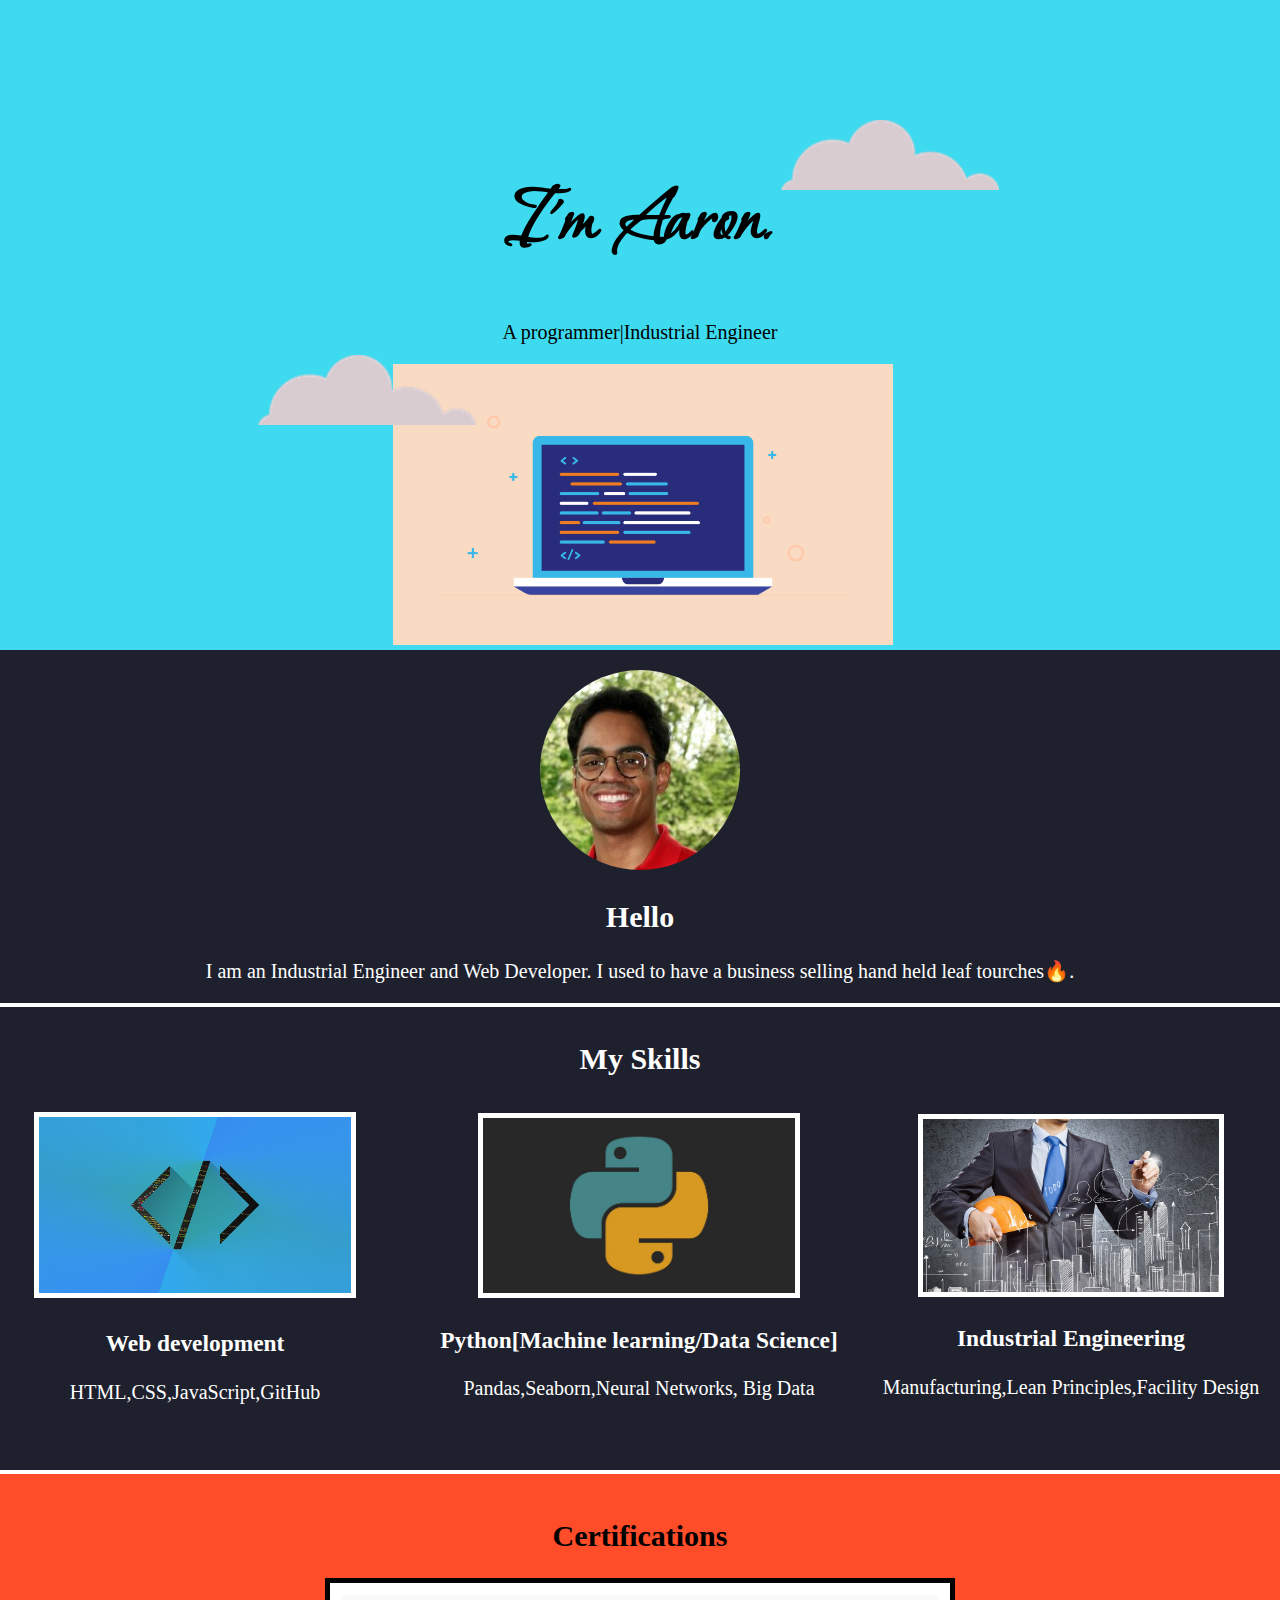
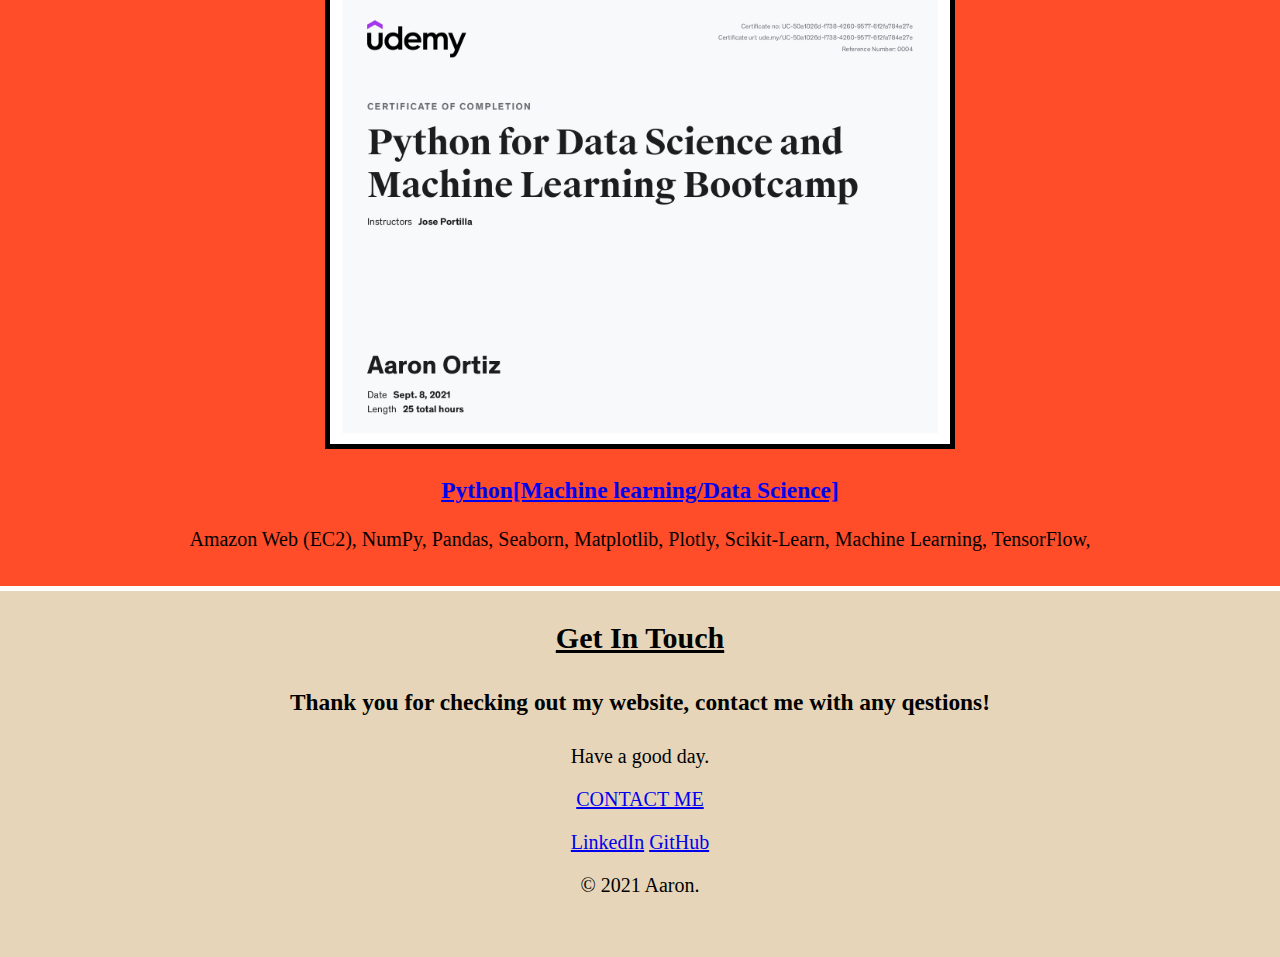
==== index.html @ a938d59d "Add files via upload" ====
<!DOCTYPE html>
<html lang="en" dir="ltr">

<head>
  <meta charset="utf-8">
  <title>Aaron</title>
  <link rel="stylesheet" href="css/styles.css">
  <link rel="icon" type="image/x-icon" href="favicon.ico?v=2" />
  <link href="https://fonts.googleapis.com/css2?family=Bebas+Neue&family=Bonheur+Royale&display=swap" rel="stylesheet">

</head>

<body>
  <div class="top">
    <div class="T">


    <!-- creates a box where you can apply margin.padding,borders-->
    <img class="topcloud" src="images/cloud.png" alt="cloud">


    </div>
    <h1 class="I">I'm Aaron.</h1>
    <p>A <span class="pro">pro</span>grammer|Industrial Engineer</p><!-- span creates a box with the div that you can manipulate-->
    <div class="c">


    <img class="bottomcloud" src="images/cloud.png" alt="cloud">


    </div>
    <img class="code"src="images/coding.png" alt="computer">
  </div>



    <div class="middle-container">
      <div class="profile">
        <img class="me"src="aaron.jfif" alt="profile pic">
        <h2>Hello</h2>
        <p>I am an Industrial Engineer and Web Developer. I used to have a business selling hand held leaf tourches🔥.</p>
      </div>
      <hr>
      <div class="skills">
        <h2>My Skills</h2>
        <div class="skill-roww">
          <img class="skill_one" src="images/webpic.jpg" alt="picture of web development">
          <h3>Web development</h3>
          <p>HTML,CSS,JavaScript,GitHub</p>
        </div>
          <div class="skill_row2">
          <img class="skill_two" src="images/python.jpg" alt="python">
          <h3>Python[Machine learning/Data Science]</h3>
          <p>Pandas,Seaborn,Neural Networks, Big Data</p>


        <div class="skill_row3">
        <img class="skill_three" src="images/I.jpg" alt="industrial engineering">
        <h3>Industrial Engineering</h3>
        <p>Manufacturing,Lean Principles,Facility Design</p>
      </div>
    </div>
  </div>
</div>


      <div class="Cert">
        <h2>Certifications</h2>
        <div class="Udemy">
          <img class="Python_cert" src="images/cert.jpg" alt="Certification">
          <h3 class="py"><a href="https://www.udemy.com/certificate/UC-50a1026d-f738-4260-9577-6f2fa784e27e/">Python[Machine learning/Data Science]</a></h3>
          <p>Amazon Web (EC2),
NumPy, Pandas, Seaborn, Matplotlib, Plotly, Scikit-Learn, Machine Learning, TensorFlow,
</p>

</div>
</div>

      <div class="bottom">

      <div class="contact-me">
        <h2 class="bottomH">Get In Touch</h2>
        <h3 class="Greet">Thank you for checking out my website, contact me with any qestions!</h3>
        <p class="good">Have a good day.</p>
        <a class="btn" href="mailto:aortiz122442@gmail.com">CONTACT ME</a>
      </div>



    <div class="bottom-container">
      <a class="footer-link" href="https://www.linkedin.com/in/aaron-ortiz-990692208/">LinkedIn</a>
      <a class="footer-link" href="https://github.com/AOrtiz55">GitHub</a>

      <p>© 2021 Aaron.</p>
    </div>
  </div>

</body>

</html>
---- css/styles.css ----
body{
  background-color:white;
  margin:0;
  text-align: center;

  font-size: 20px;

}
.I{
  font-size: 80px;
}
.code{
width:500px;
}
.me{
  border-radius: 50%;
}
.skills{
  display: inline-block;
  position: relative;

}
.skill_one{
width:26%;
display:inline-block;
position: relative;
border: 5px solid;
bottom:4px;


}
.skill_two{
  display: inline-block;
  position: relative;
  max-width:26%;
  max-height: 670px;

border: 5px solid;

}
.skill_three{
  display: inline-block;
  position: relative;
  width:56%;
  height:173px;

  border: 5px solid;

}
.skill-roww{
  display: inline-block;
  position: relative;
  left:-445px;
  color:white;
top:16px;
max-width: 100%;

}
hr{
  border: 2px solid;
  border-color: white;
}
.skill_row2{
  display: inline-block;
  position: relative;
left:-25px;
  margin-left: 4rem;
  margin-right: 1rem;
  bottom:295px;
  max-width: 100%;

}
.skill_row3{
  display: block;
  position: absolute;
bottom:0px;
top:1px;
left:720px;
margin-left: 3rem;
width:44%;
max-width: 100%;
}
.Python_cert{
  width:50%;
  border: 5px solid;

}
.Cert{
background-color: #FF4C29;
display:block;
position: relative;

padding:1em;
border-top: 4px solid;
border-color: white;

}
h1{
  margin-top:0;
  font-family: 'Bonheur Royale', cursive;
  font-size:70px;


}
.py:hover {
  background-color: pink;
  margin-left: 700px;
margin-right: 700px;
  display:block;

}
.bottomcloud{
  display: block;
  position: absolute;
  left:70px;
  bottom:220px;
  height: 70px;
}

.top{

  position: relative;
  padding-top: 100px;
  background-color:  #3EDBF0;

  border-color: black;

}
.middle-container{
display:block;
position:relative;
height:800px;
width:100%;
background-color: #1E212D;
color:white;
padding-top: 1em;
}
.bottom{
/*showing inline-block is how you can get elemens side by side*/
display: inline-block;
position: relative;
width:100%;
background-color: #E6D5B8

}
.bottomH{
  padding:1em;
  border-top: 5px solid;
  margin-top: 40px;
  border-color: white;
  text-decoration: underline;

}
.c{
  display: inline-block;
  position: relative;
  right: 200px;
}
.topcloud{
display: inline-block;
  position:relative;
right:100px;
top:30px;
height: 70px;
}
.T{
bottom: 10px;
  display: inline-block;
  position: relative;
  left:350px;

}

.Greet{
  display: block;
  position: relative;
  bottom:20px;
}
.good{
  display: block;
  position: relative;
  bottom:15px;
}
.btn{
  display: block;
  position: relative;
  bottom:15px;
}
.contact-me{

  display: block;
  position: relative;
  bottom:45px;
}
.bottom-container{
  display: block;
  position: relative;
bottom:40px;
}
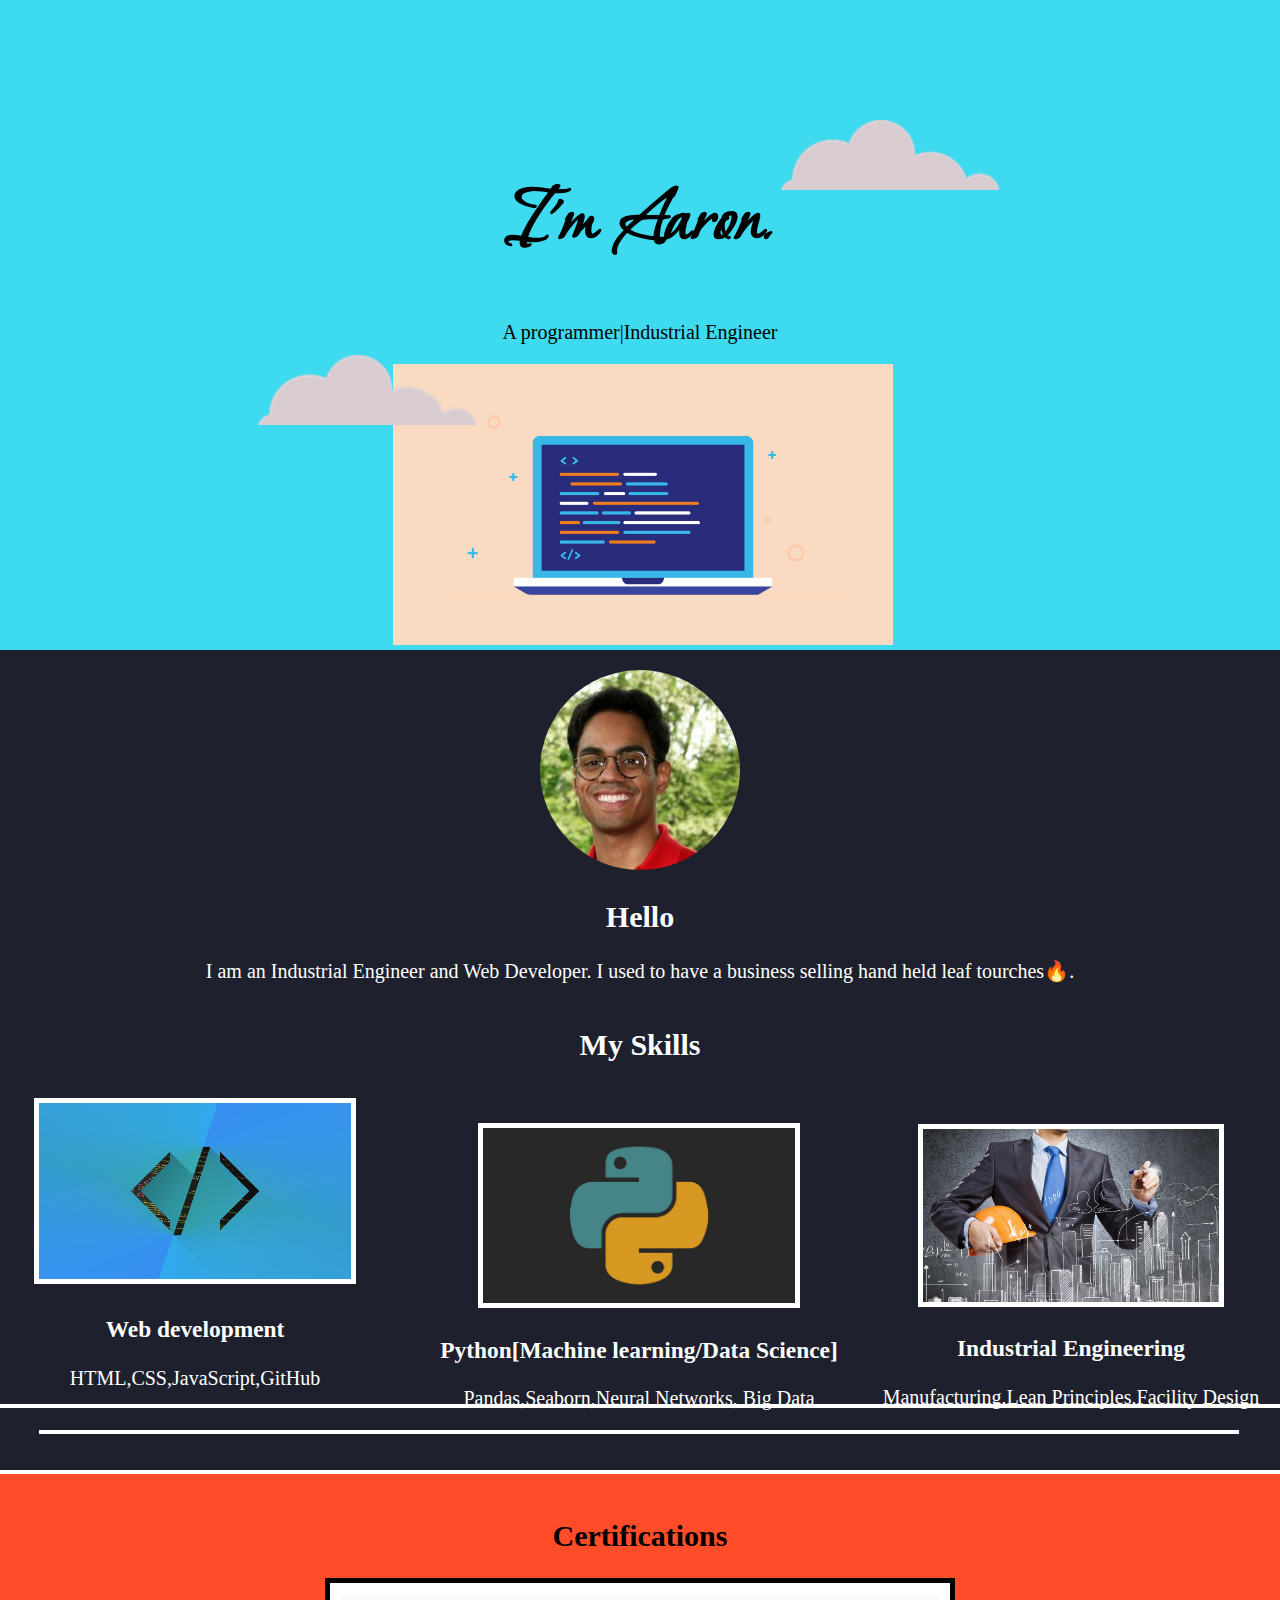
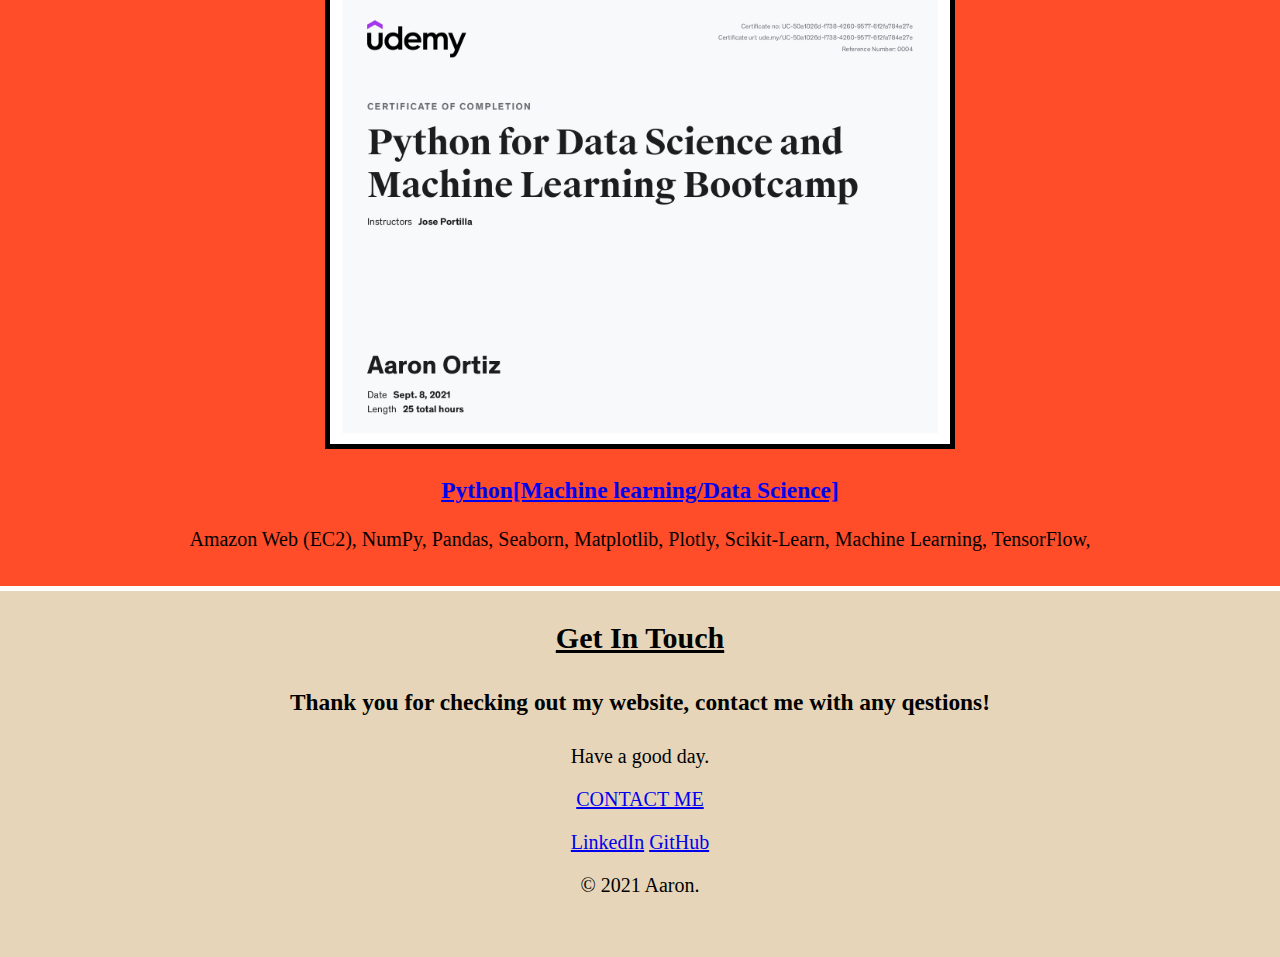
==== commit 5fe0b850: "Update index.html" ====
--- a/index.html
+++ b/index.html
@@ -40,7 +40,7 @@
         <h2>Hello</h2>
         <p>I am an Industrial Engineer and Web Developer. I used to have a business selling hand held leaf tourches🔥.</p>
       </div>
-      <hr>
+
       <div class="skills">
         <h2>My Skills</h2>
         <div class="skill-roww">
@@ -48,12 +48,13 @@
           <h3>Web development</h3>
           <p>HTML,CSS,JavaScript,GitHub</p>
         </div>
+  <hr>
           <div class="skill_row2">
           <img class="skill_two" src="images/python.jpg" alt="python">
           <h3>Python[Machine learning/Data Science]</h3>
           <p>Pandas,Seaborn,Neural Networks, Big Data</p>
 
-
+  <hr>
         <div class="skill_row3">
         <img class="skill_three" src="images/I.jpg" alt="industrial engineering">
         <h3>Industrial Engineering</h3>
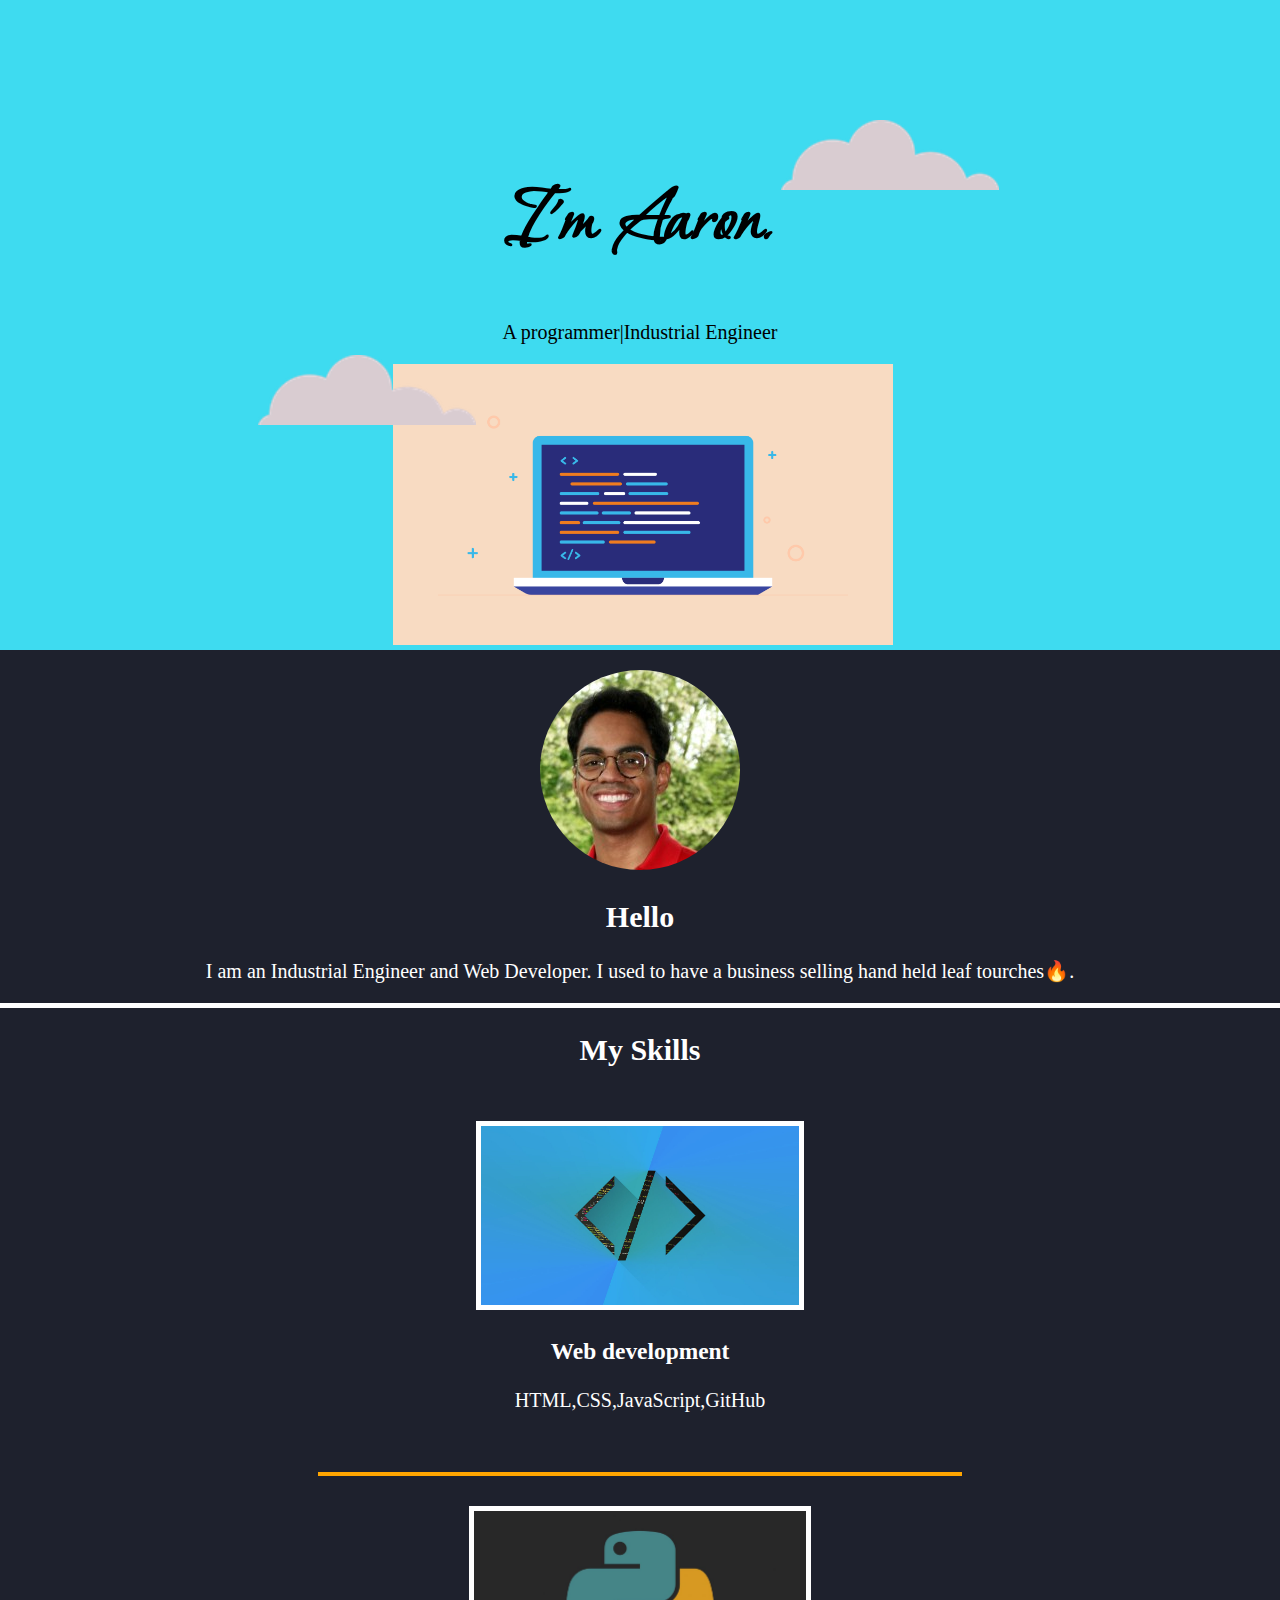
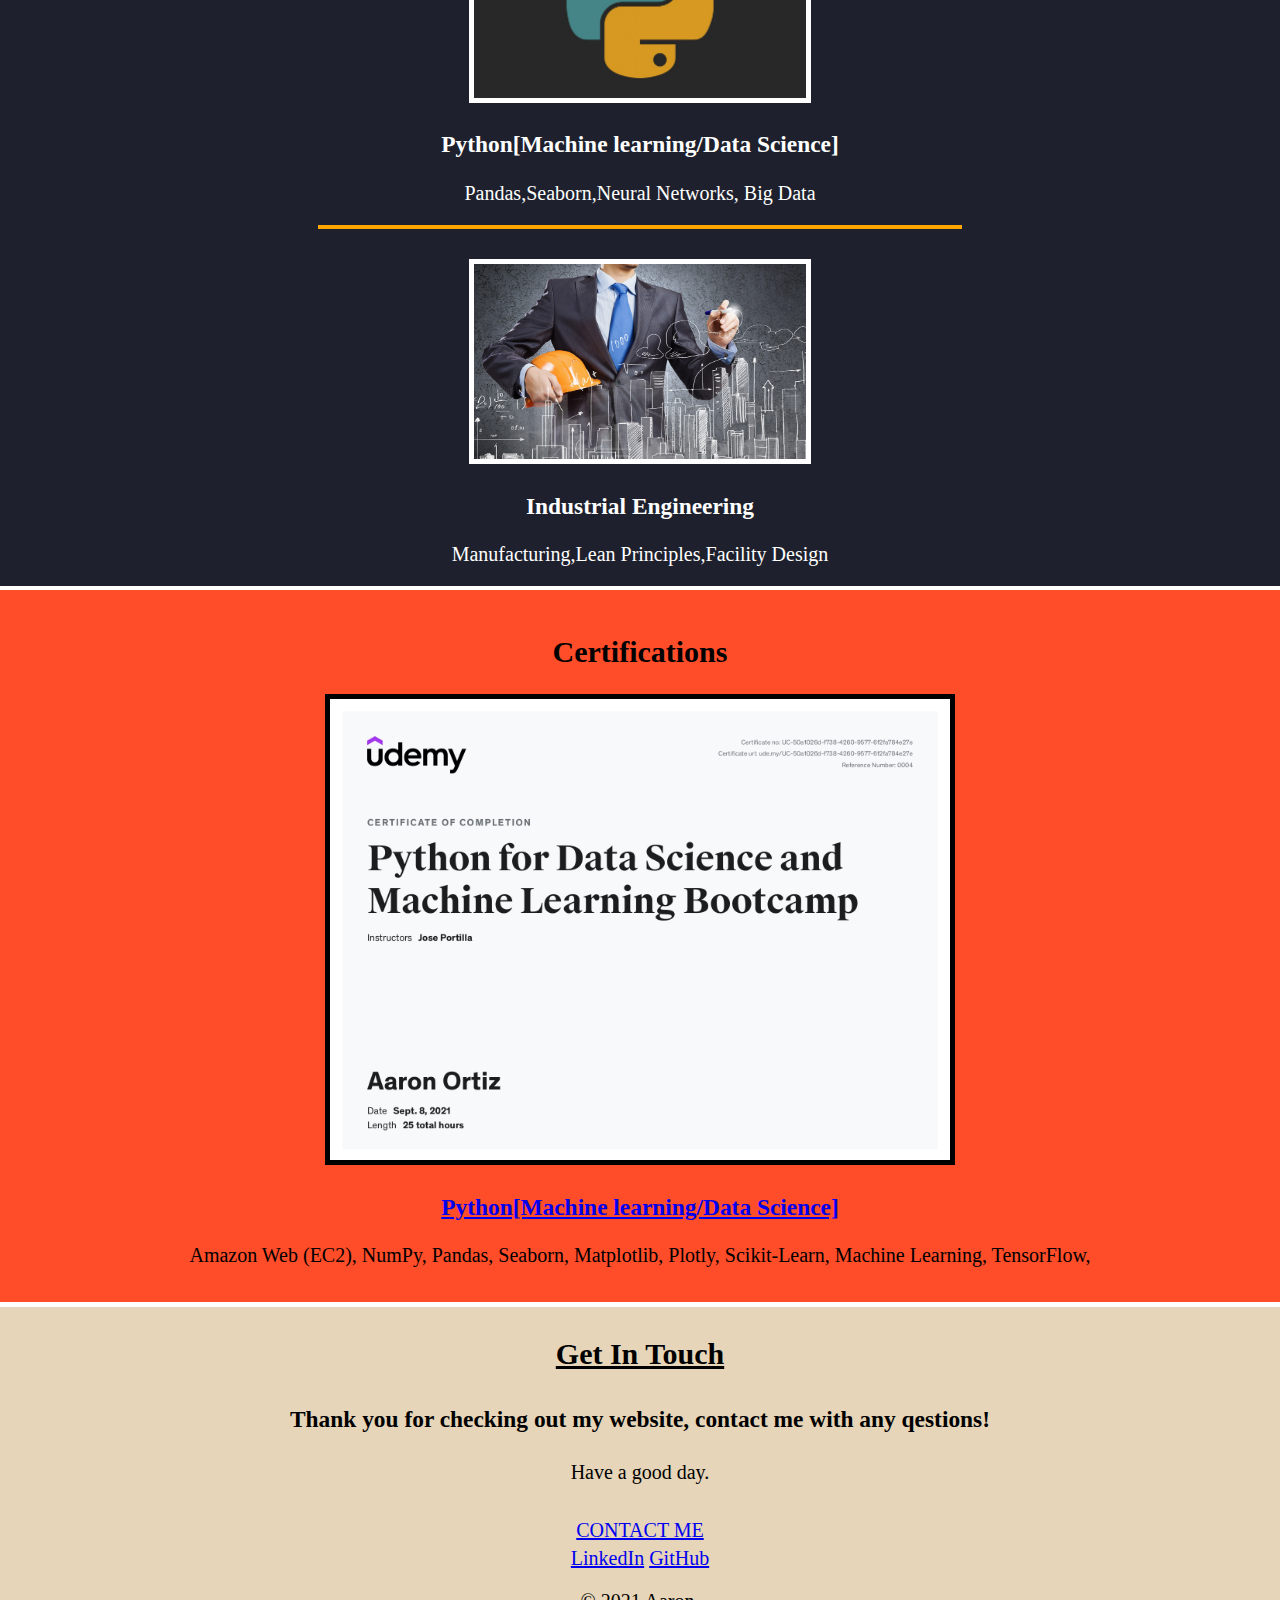
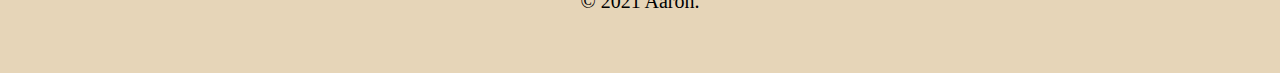
==== commit 0ea921f9: "Update index.html" ====
--- a/index.html
+++ b/index.html
@@ -83,7 +83,7 @@
         <h2 class="bottomH">Get In Touch</h2>
         <h3 class="Greet">Thank you for checking out my website, contact me with any qestions!</h3>
         <p class="good">Have a good day.</p>
-        <a class="btn" href="mailto:aortiz122442@gmail.com">CONTACT ME</a>
+          <a href="mailto:aortiz122442@gmail.com" class="BUTTON_PYX">CONTACT ME</a>
       </div>
 
 
--- a/css/styles.css
+++ b/css/styles.css
@@ -16,69 +16,58 @@
   border-radius: 50%;
 }
 .skills{
-  display: inline-block;
-  position: relative;
 
+border-top: 5px solid;
 }
 .skill_one{
 width:26%;
-display:inline-block;
-position: relative;
+
 border: 5px solid;
-bottom:4px;
+
 
 
 }
 .skill_two{
-  display: inline-block;
-  position: relative;
-  max-width:26%;
-  max-height: 670px;
+
+  width:26%;
+
 
 border: 5px solid;
 
 }
 .skill_three{
-  display: inline-block;
-  position: relative;
-  width:56%;
-  height:173px;
+
+  width:26%;
+
 
   border: 5px solid;
 
 }
 .skill-roww{
-  display: inline-block;
-  position: relative;
-  left:-445px;
-  color:white;
+padding:30px;
+
+color:white;
 top:16px;
-max-width: 100%;
 
 }
 hr{
   border: 2px solid;
-  border-color: white;
+  border-color: orange;
+width:50%;
+
 }
+
+
 .skill_row2{
+display: block;
+position: relative;
+
+padding-top: 20px;
+}
+.skill_row3{
   display: inline-block;
   position: relative;
-left:-25px;
-  margin-left: 4rem;
-  margin-right: 1rem;
-  bottom:295px;
-  max-width: 100%;
-
-}
-.skill_row3{
-  display: block;
-  position: absolute;
-bottom:0px;
-top:1px;
-left:720px;
-margin-left: 3rem;
-width:44%;
-max-width: 100%;
+  margin-top: 20px;
 }
 .Python_cert{
   width:50%;
@@ -99,8 +88,6 @@
   margin-top:0;
   font-family: 'Bonheur Royale', cursive;
   font-size:70px;
-
-
 }
 .py:hover {
   background-color: pink;
@@ -127,13 +114,14 @@
 
 }
 .middle-container{
-display:block;
-position:relative;
-height:800px;
+  display: inline-block;
+  position: relative;
 width:100%;
 background-color: #1E212D;
 color:white;
 padding-top: 1em;
+margin-bottom: auto;
+
 }
 .bottom{
 /*showing inline-block is how you can get elemens side by side*/
@@ -197,3 +185,4 @@
   position: relative;
 bottom:40px;
 }
+
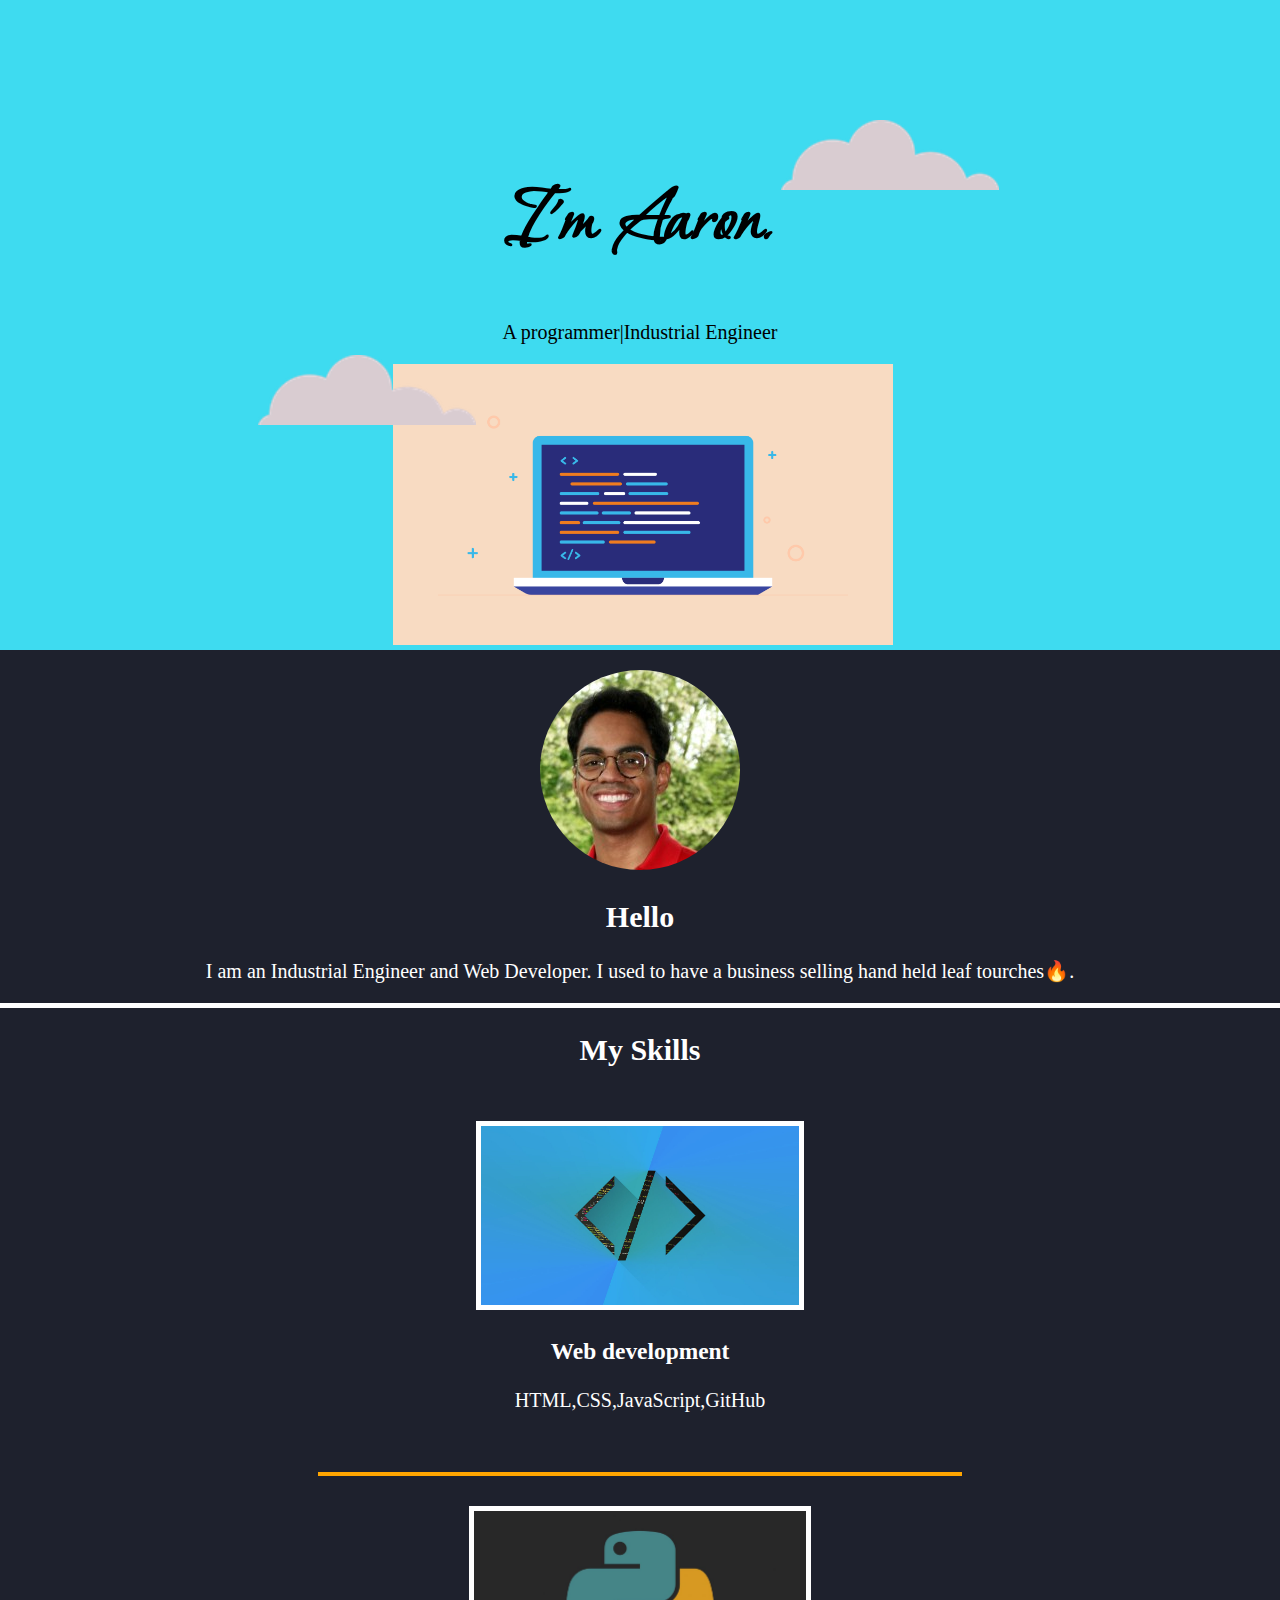
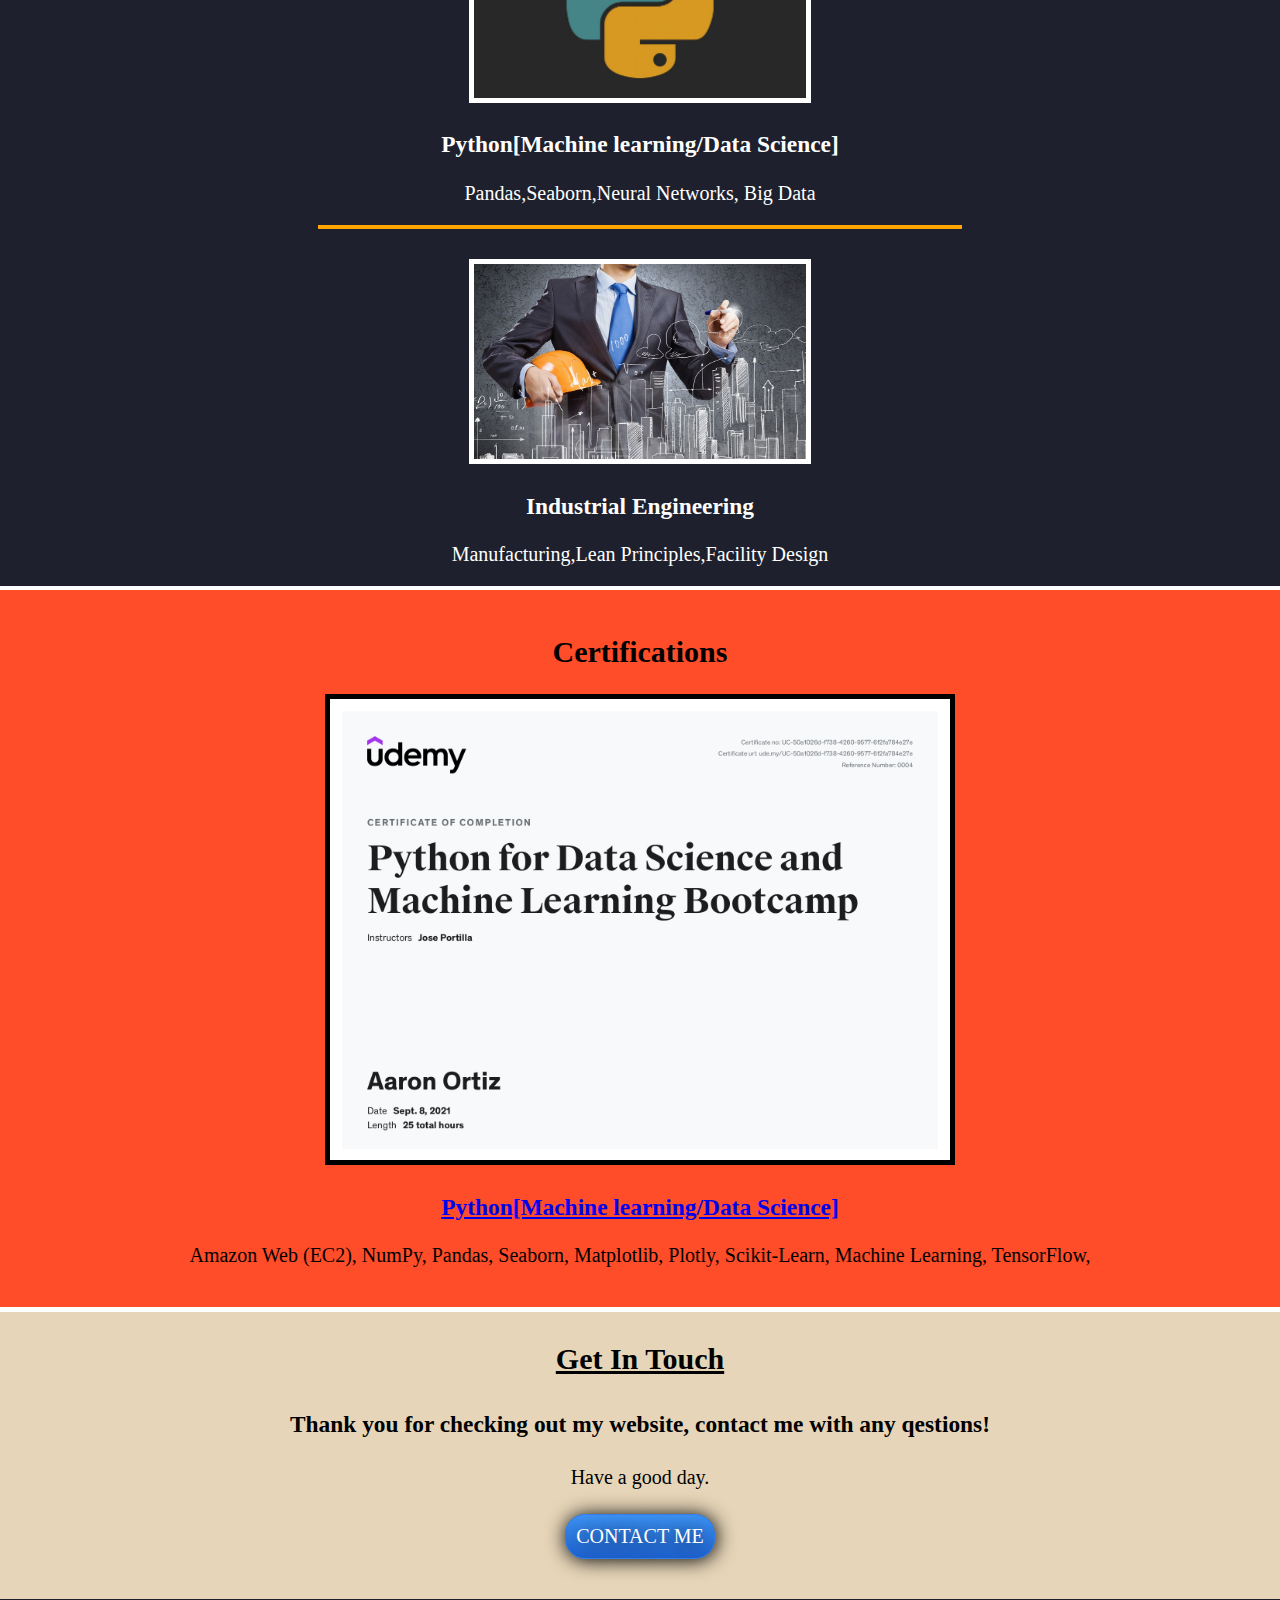
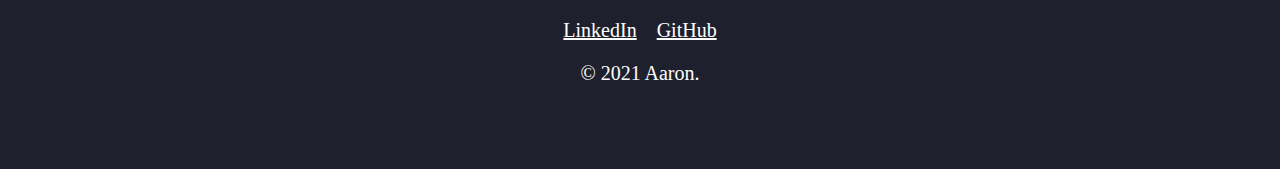
==== commit d7b51130: "Update index.html" ====
--- a/index.html
+++ b/index.html
@@ -90,6 +90,7 @@
 
     <div class="bottom-container">
       <a class="footer-link" href="https://www.linkedin.com/in/aaron-ortiz-990692208/">LinkedIn</a>
+      &nbsp;&nbsp;
       <a class="footer-link" href="https://github.com/AOrtiz55">GitHub</a>
 
       <p>© 2021 Aaron.</p>
--- a/css/styles.css
+++ b/css/styles.css
@@ -6,6 +6,48 @@
   font-size: 20px;
 
 }
+.BUTTON_PYX {
+   background: #3D94F6;
+   background-image: -webkit-linear-gradient(top, #3D94F6, #1E62D0);
+   background-image: -moz-linear-gradient(top, #3D94F6, #1E62D0);
+   background-image: -ms-linear-gradient(top, #3D94F6, #1E62D0);
+   background-image: -o-linear-gradient(top, #3D94F6, #1E62D0);
+   background-image: -webkit-gradient(to bottom, #3D94F6, #1E62D0);
+   -webkit-border-radius: 20px;
+   -moz-border-radius: 20px;
+   border-radius: 20px;
+   color: #FFFFFF;
+   font-family: Times New Roman;
+   font-size: 20px;
+   font-weight: 150;
+   padding: 10px;
+   -webkit-box-shadow: 1px 1px 20px 0 #000000;
+   -moz-box-shadow: 1px 1px 20px 0 #000000;
+   box-shadow: 1px 1px 20px 0 #000000;
+   text-shadow: 1px 1px 20px #000000;
+   border: solid #337FED 1px;
+   text-decoration: none;
+   display: inline-block;
+   cursor: pointer;
+   text-align: center;
+  margin-bottom: 10px;
+  margin-top:-10px;
+}
+
+.BUTTON_PYX:hover {
+   border: outset #FFAE00 20px;
+   background: #1E62D0;
+   background-image: -webkit-linear-gradient(top, #1E62D0, #3D94F6);
+   background-image: -moz-linear-gradient(top, #1E62D0, #3D94F6);
+   background-image: -ms-linear-gradient(top, #1E62D0, #3D94F6);
+   background-image: -o-linear-gradient(top, #1E62D0, #3D94F6);
+   background-image: -webkit-gradient(to bottom, #1E62D0, #3D94F6);
+   -webkit-border-radius: 15px;
+   -moz-border-radius: 15px;
+   border-radius: 15px;
+   text-decoration: none;
+}
+
 .I{
   font-size: 80px;
 }
@@ -134,7 +176,7 @@
 .bottomH{
   padding:1em;
   border-top: 5px solid;
-  margin-top: 40px;
+  margin-top: 30px;
   border-color: white;
   text-decoration: underline;
 
@@ -178,11 +220,20 @@
 
   display: block;
   position: relative;
-  bottom:45px;
+  bottom:30px;
 }
 .bottom-container{
-  display: block;
-  position: relative;
-bottom:40px;
-}
-
+display: block;
+position: relative;
+padding-top: 20px;
+background-color:  #1E212D;
+height: 150px;
+color:white;
+
+}
+.footer-link{
+color: white;
+  width: 10px;
+}
+
+
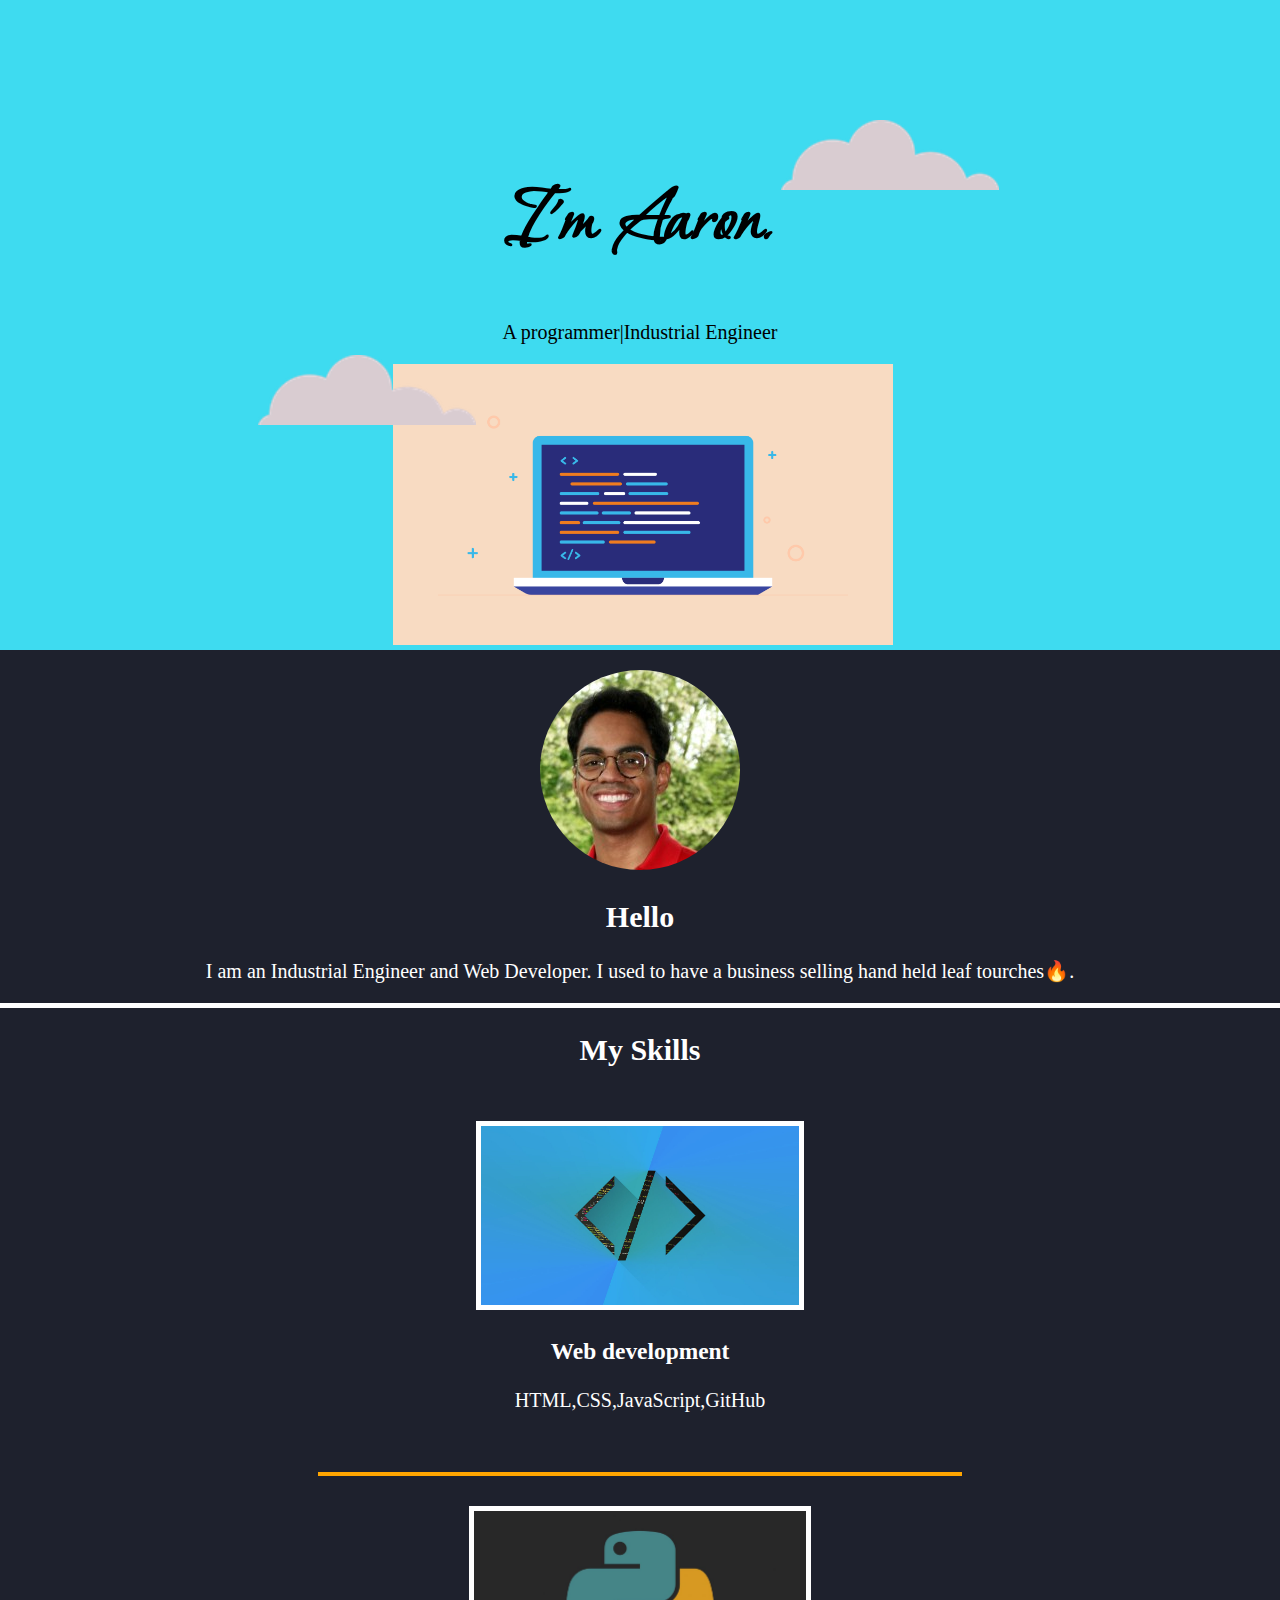
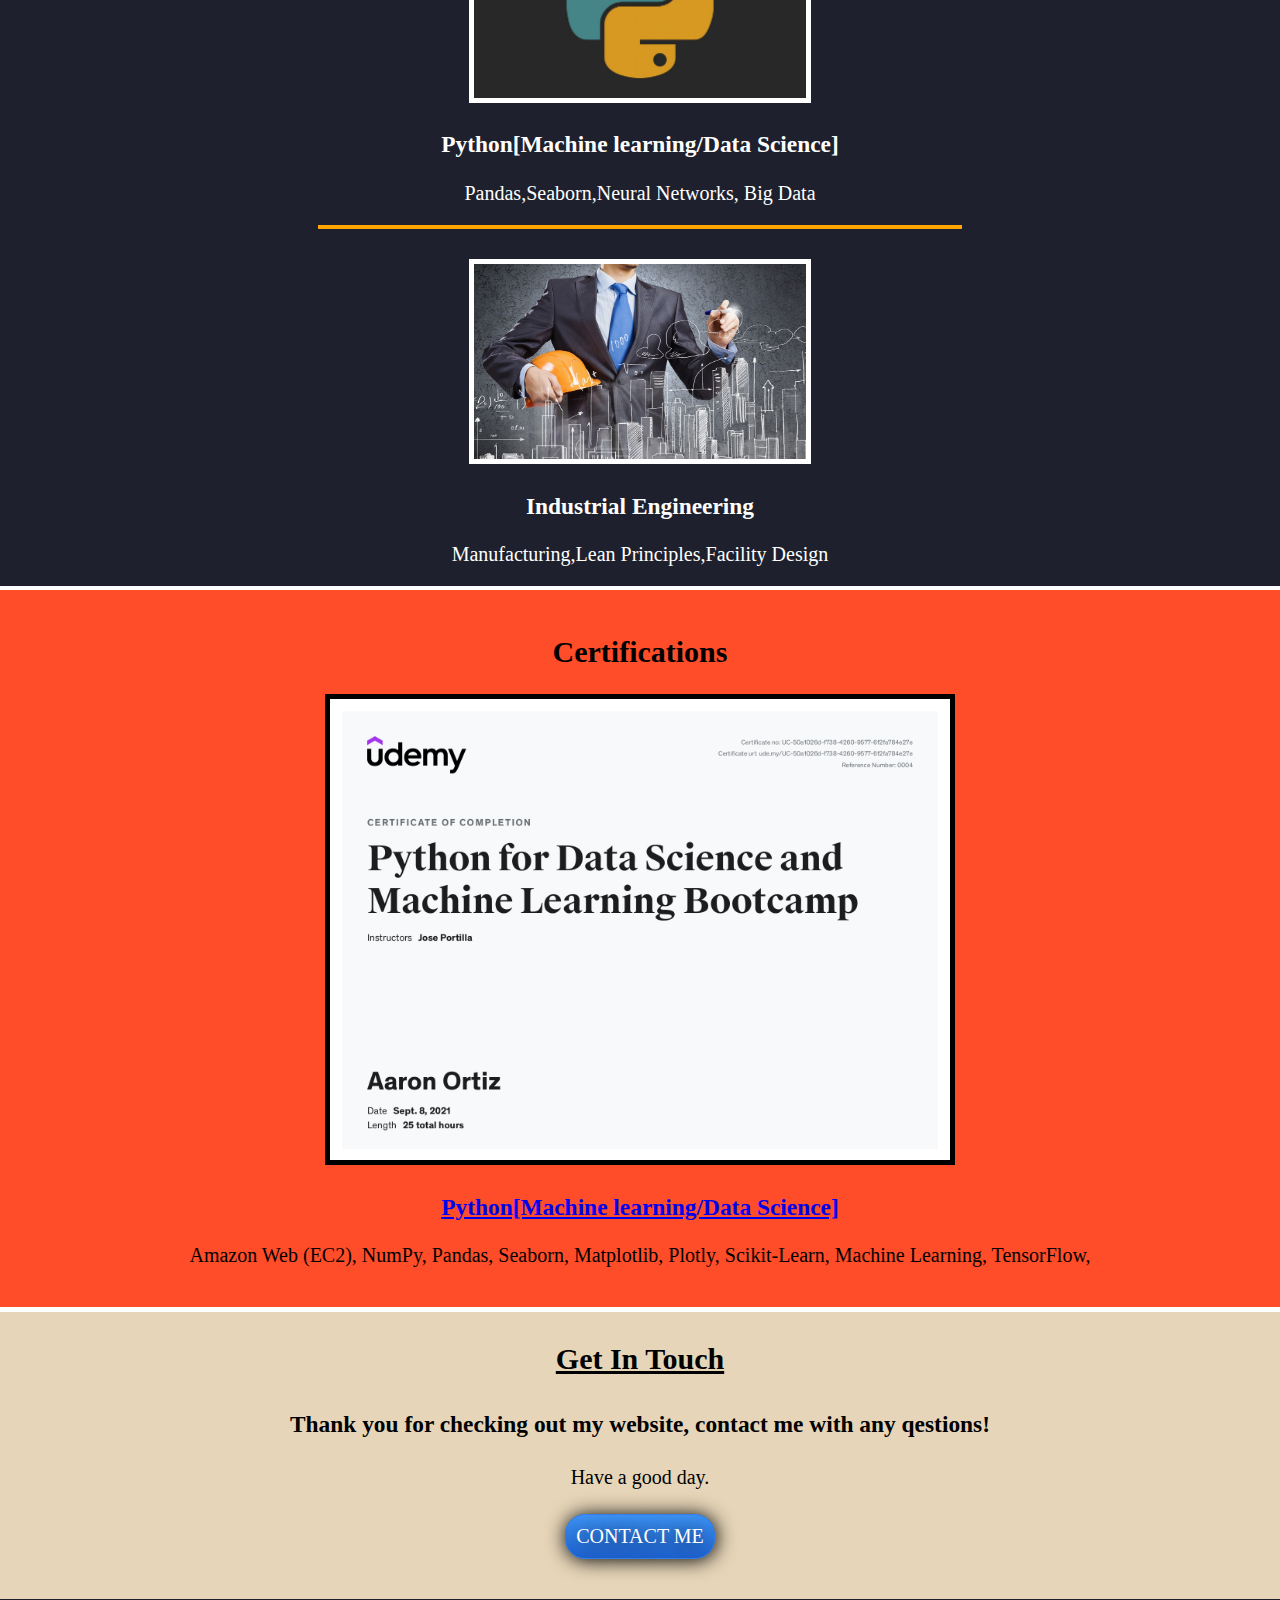
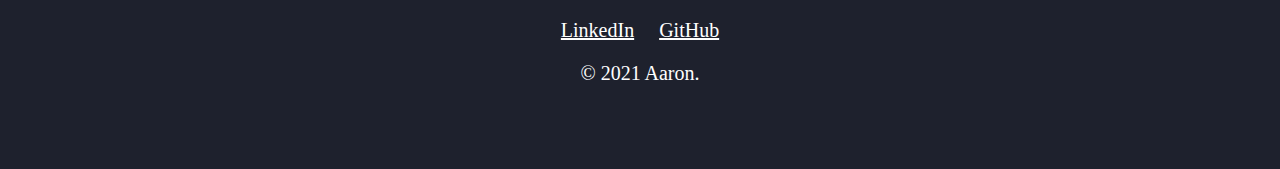
==== commit c378b6ba: "Update index.html" ====
--- a/index.html
+++ b/index.html
@@ -90,7 +90,8 @@
 
     <div class="bottom-container">
       <a class="footer-link" href="https://www.linkedin.com/in/aaron-ortiz-990692208/">LinkedIn</a>
-      &nbsp;&nbsp;
+      &nbsp;
+      &nbsp;
       <a class="footer-link" href="https://github.com/AOrtiz55">GitHub</a>
 
       <p>© 2021 Aaron.</p>
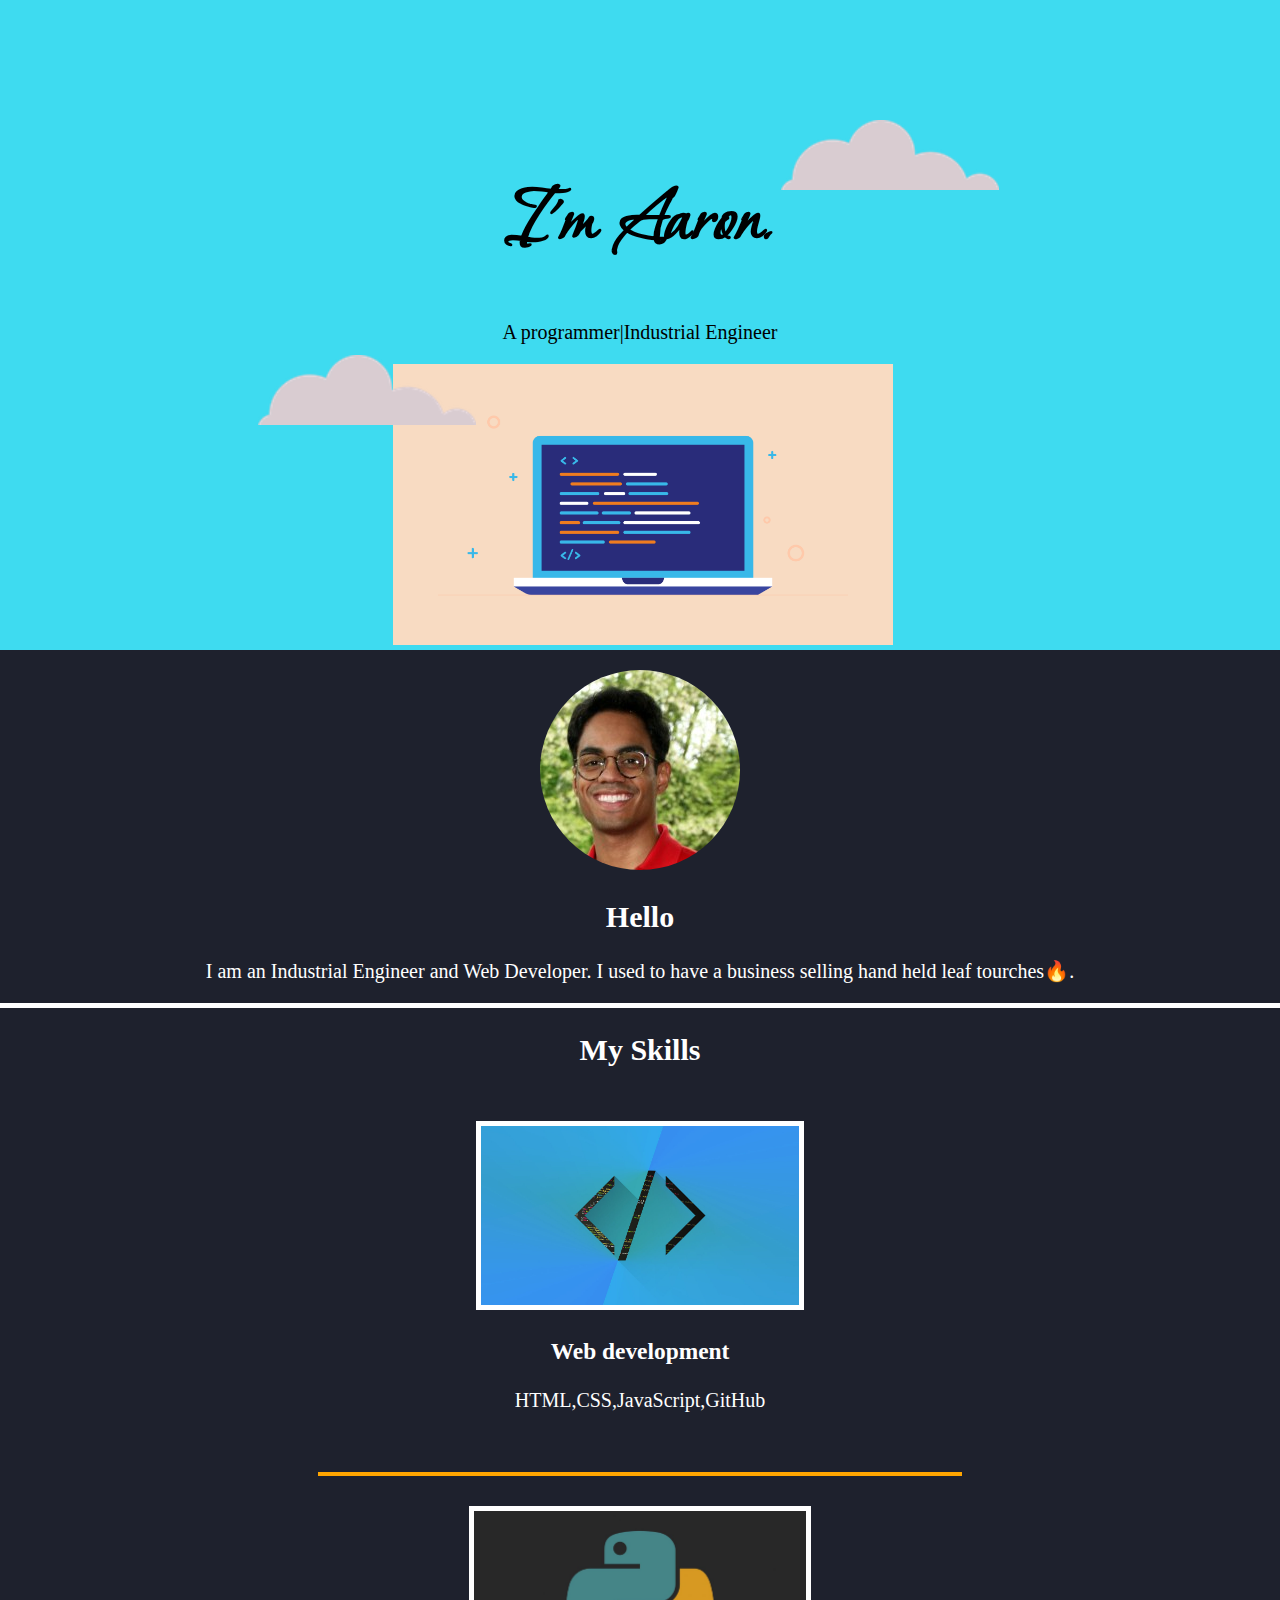
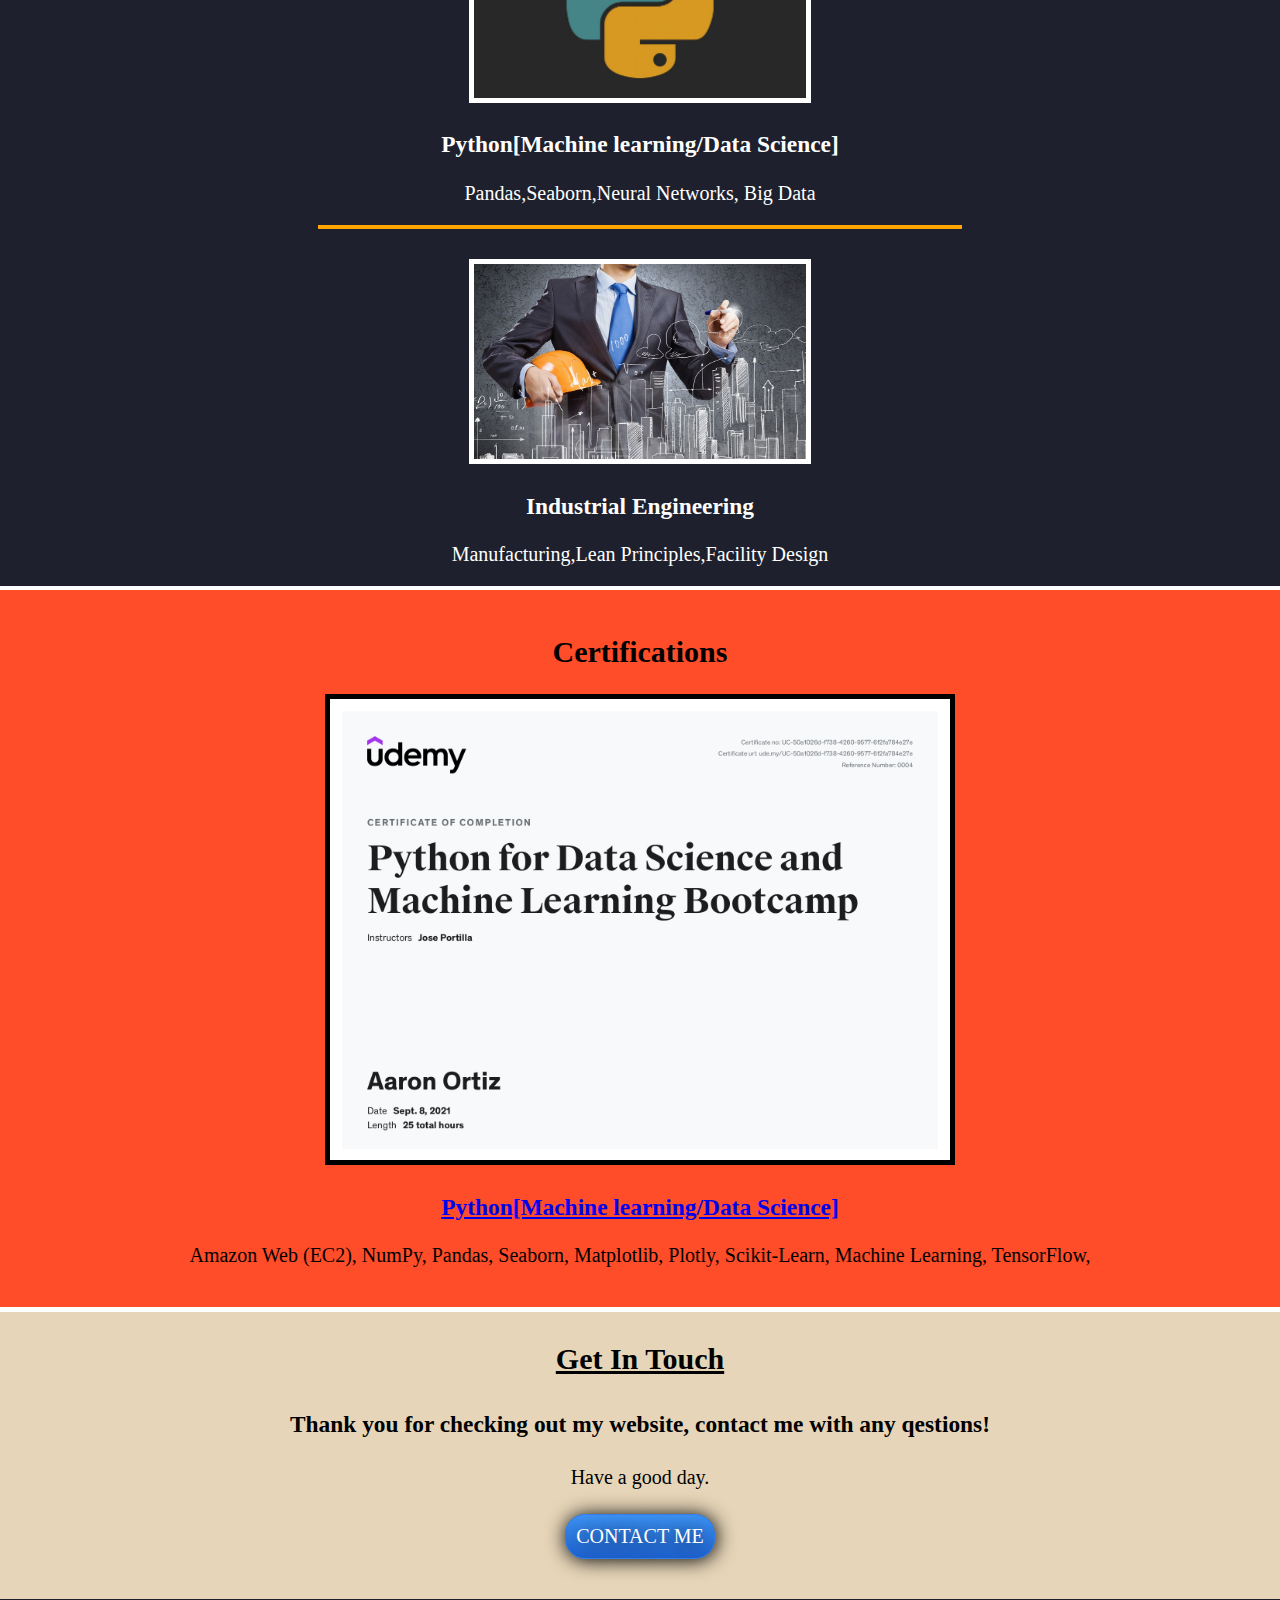
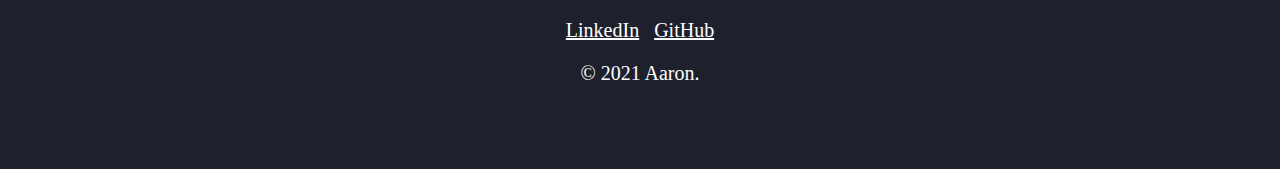
==== commit b1b36a48: "Update index.html" ====
--- a/index.html
+++ b/index.html
@@ -90,8 +90,8 @@
 
     <div class="bottom-container">
       <a class="footer-link" href="https://www.linkedin.com/in/aaron-ortiz-990692208/">LinkedIn</a>
-      &nbsp;
-      &nbsp;
+ &nbsp;
+     
       <a class="footer-link" href="https://github.com/AOrtiz55">GitHub</a>
 
       <p>© 2021 Aaron.</p>
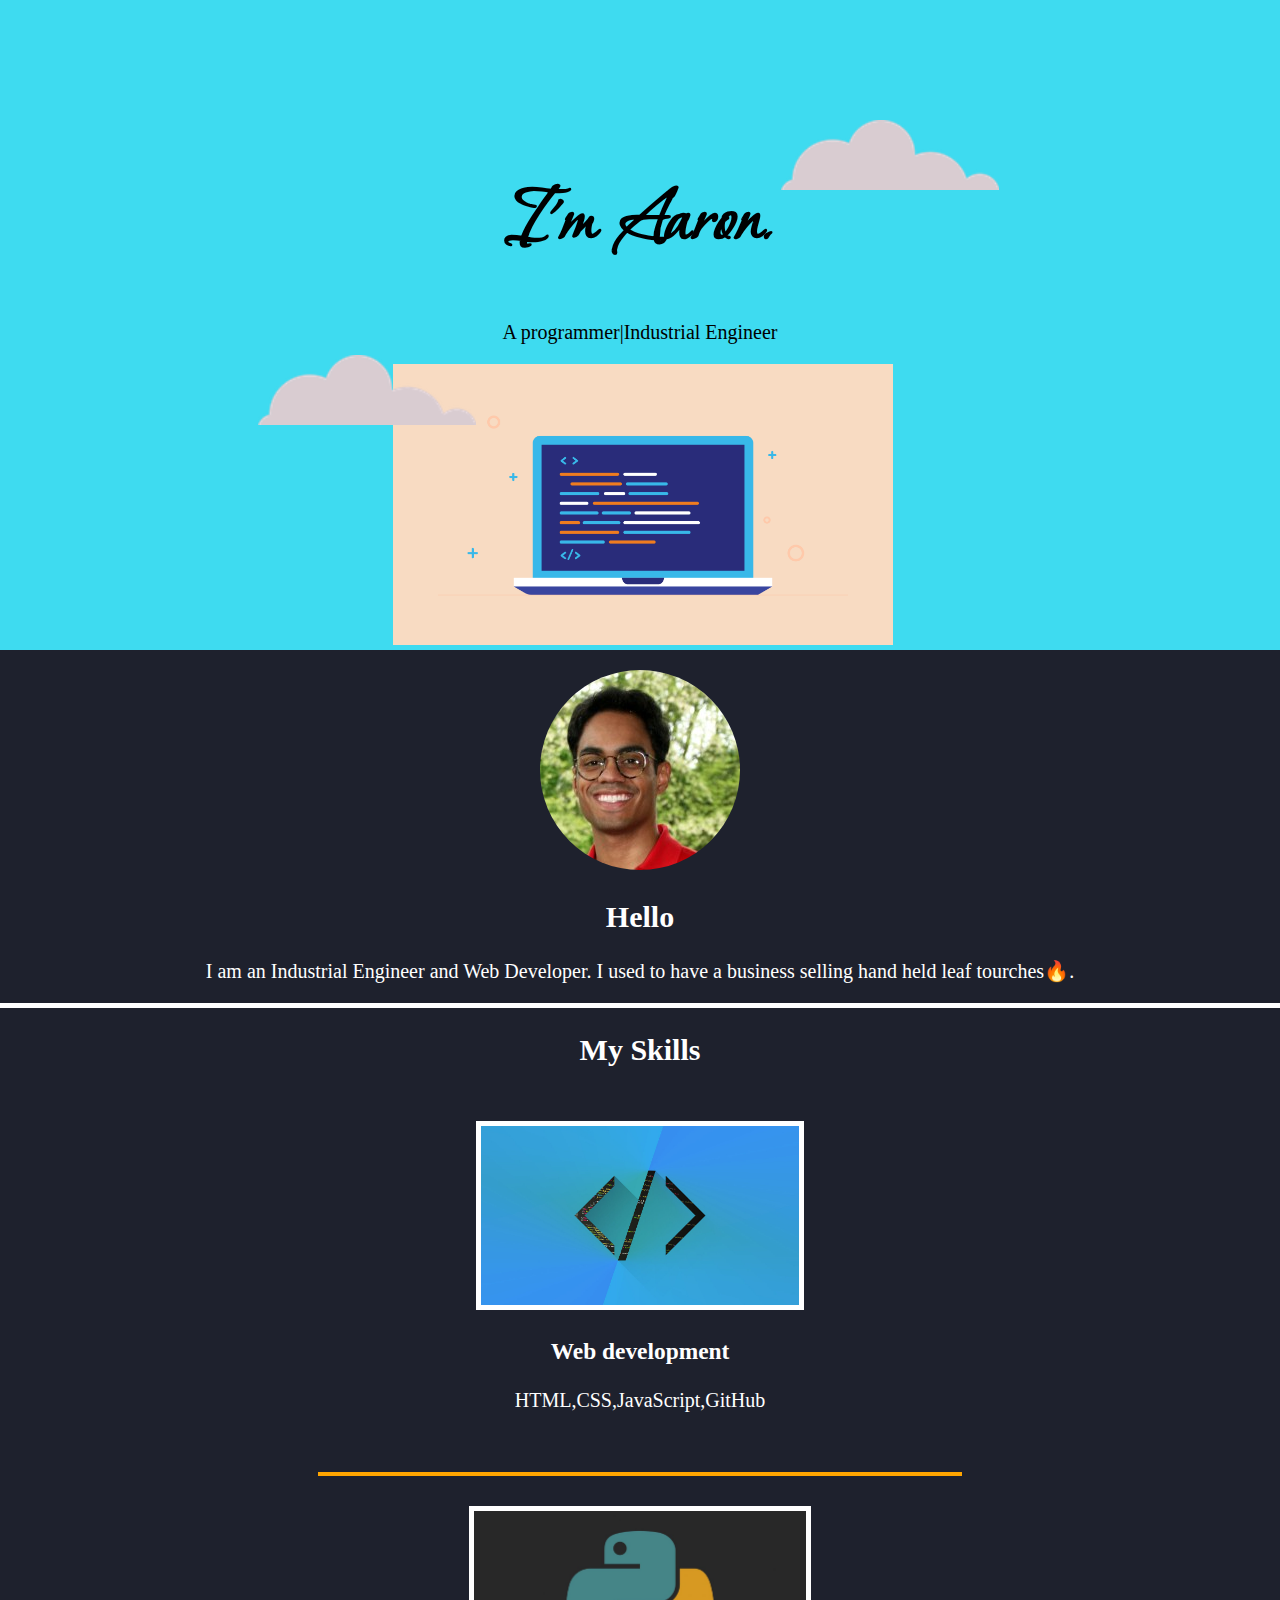
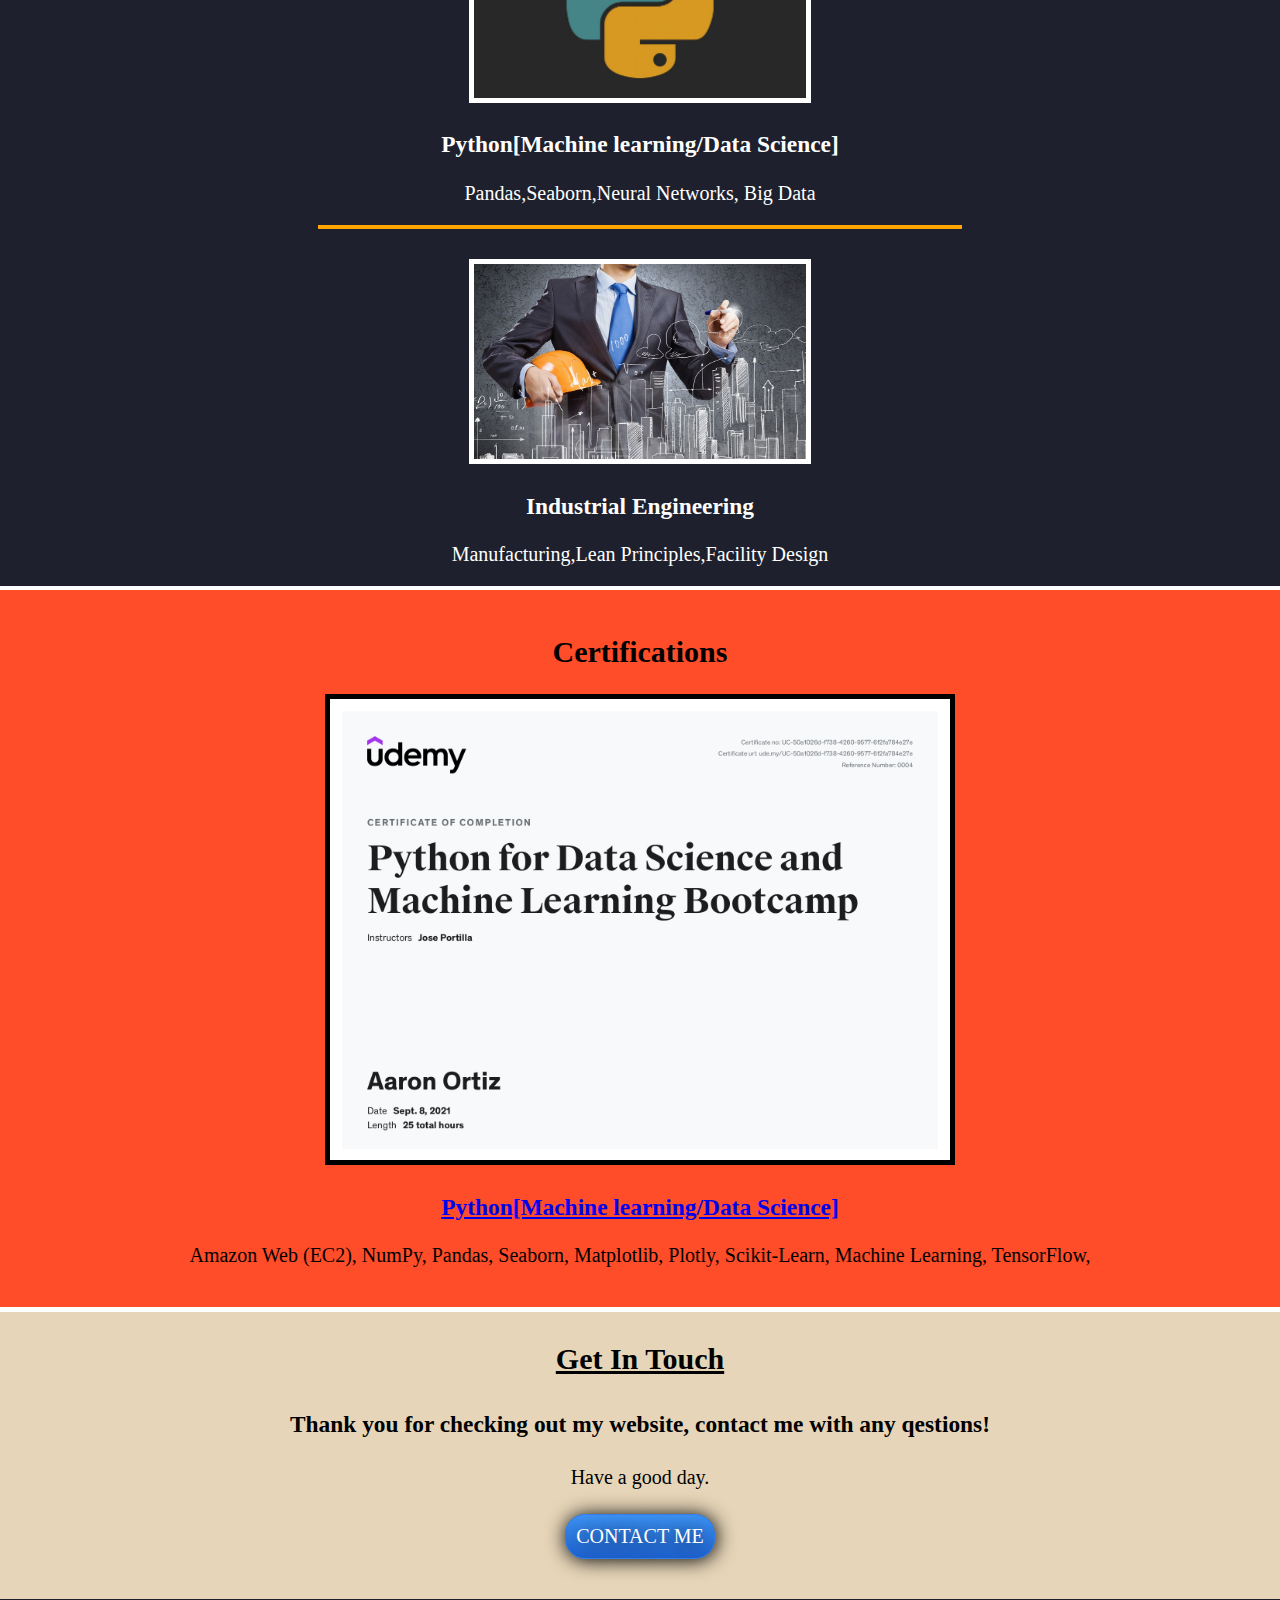
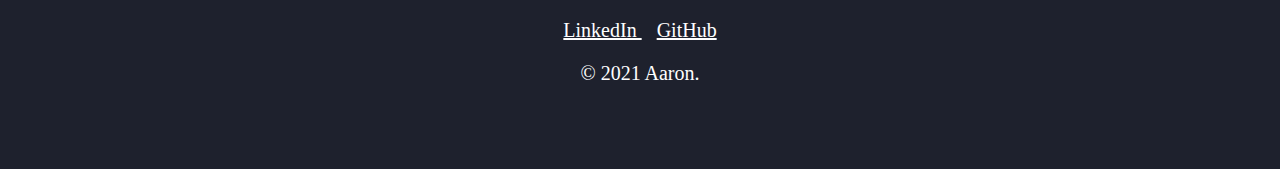
==== commit 920415ca: "update index.html" ====
--- a/index.html
+++ b/index.html
@@ -89,7 +89,7 @@
 
 
     <div class="bottom-container">
-      <a class="footer-link" href="https://www.linkedin.com/in/aaron-ortiz-990692208/">LinkedIn</a>
+      <a class="footer-link" href="https://www.linkedin.com/in/aaron-ortiz-990692208/">LinkedIn&nbsp;</a>
  &nbsp;
      
       <a class="footer-link" href="https://github.com/AOrtiz55">GitHub</a>
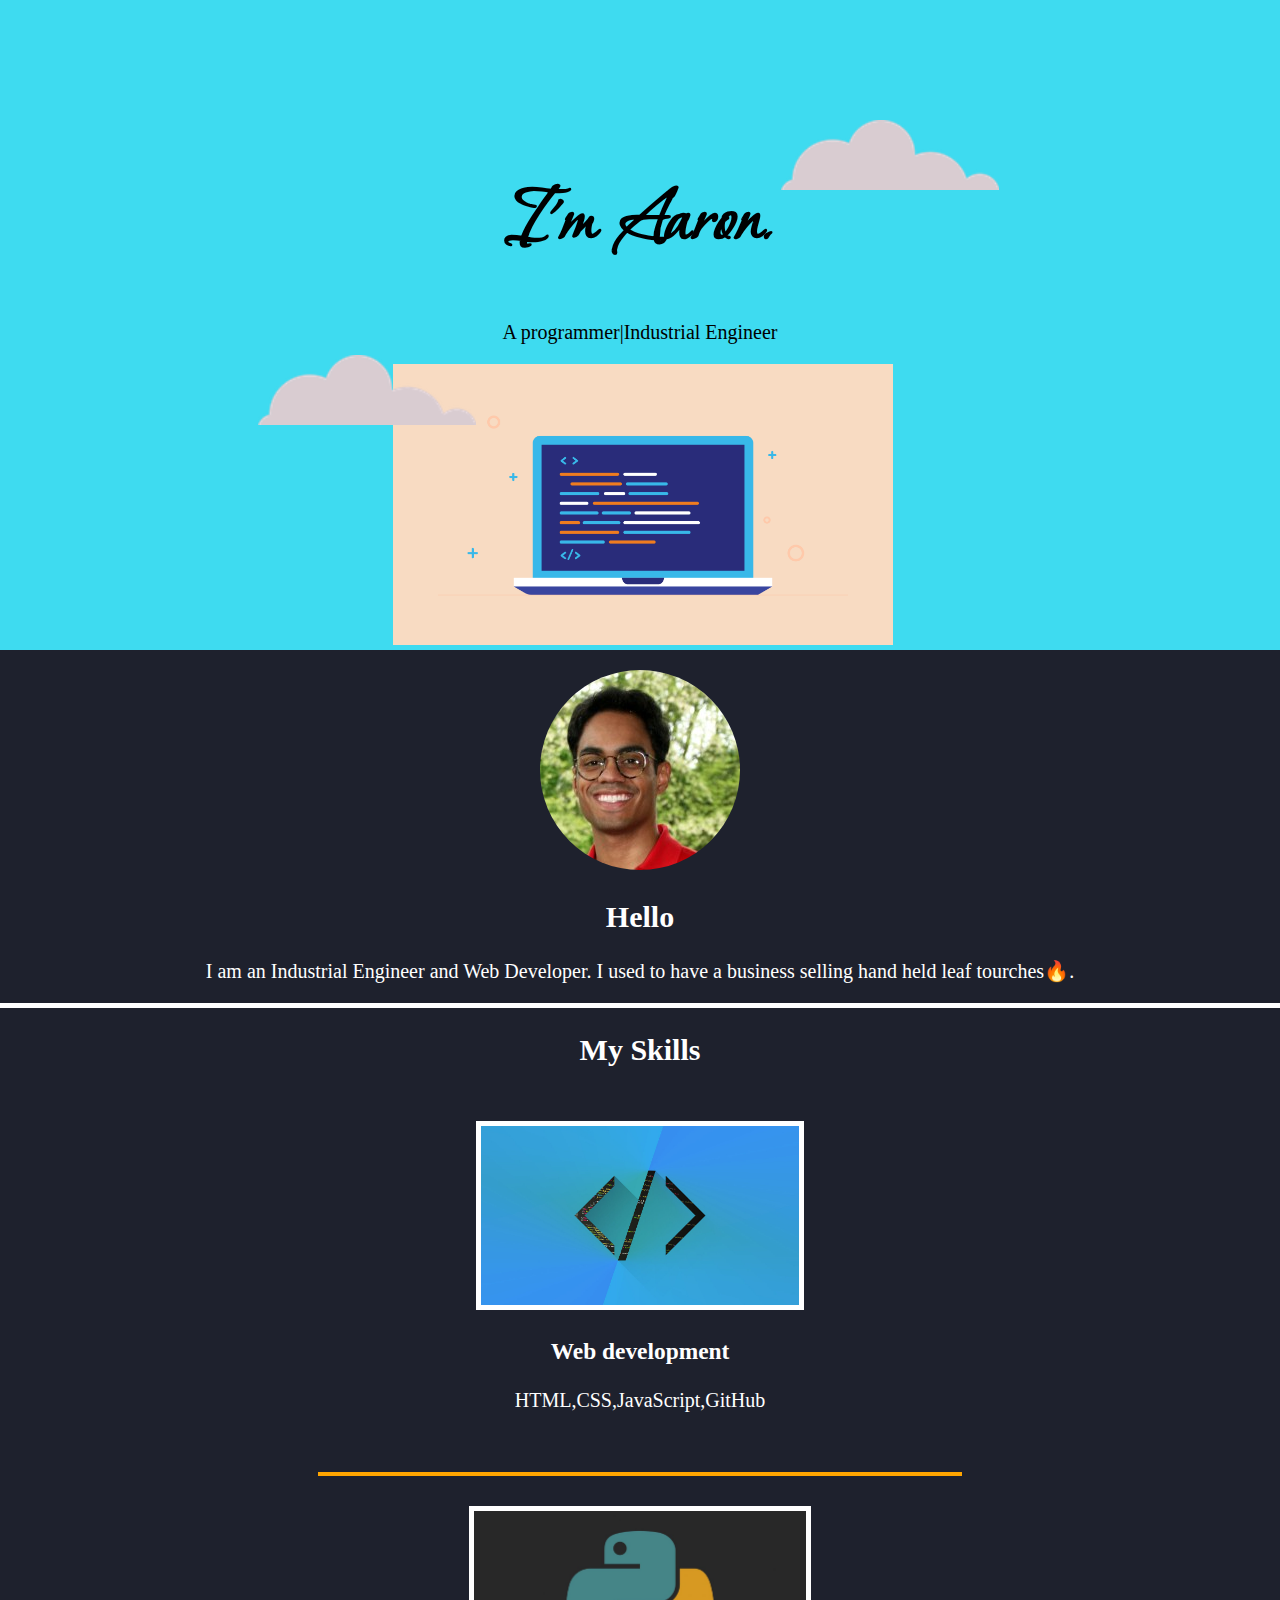
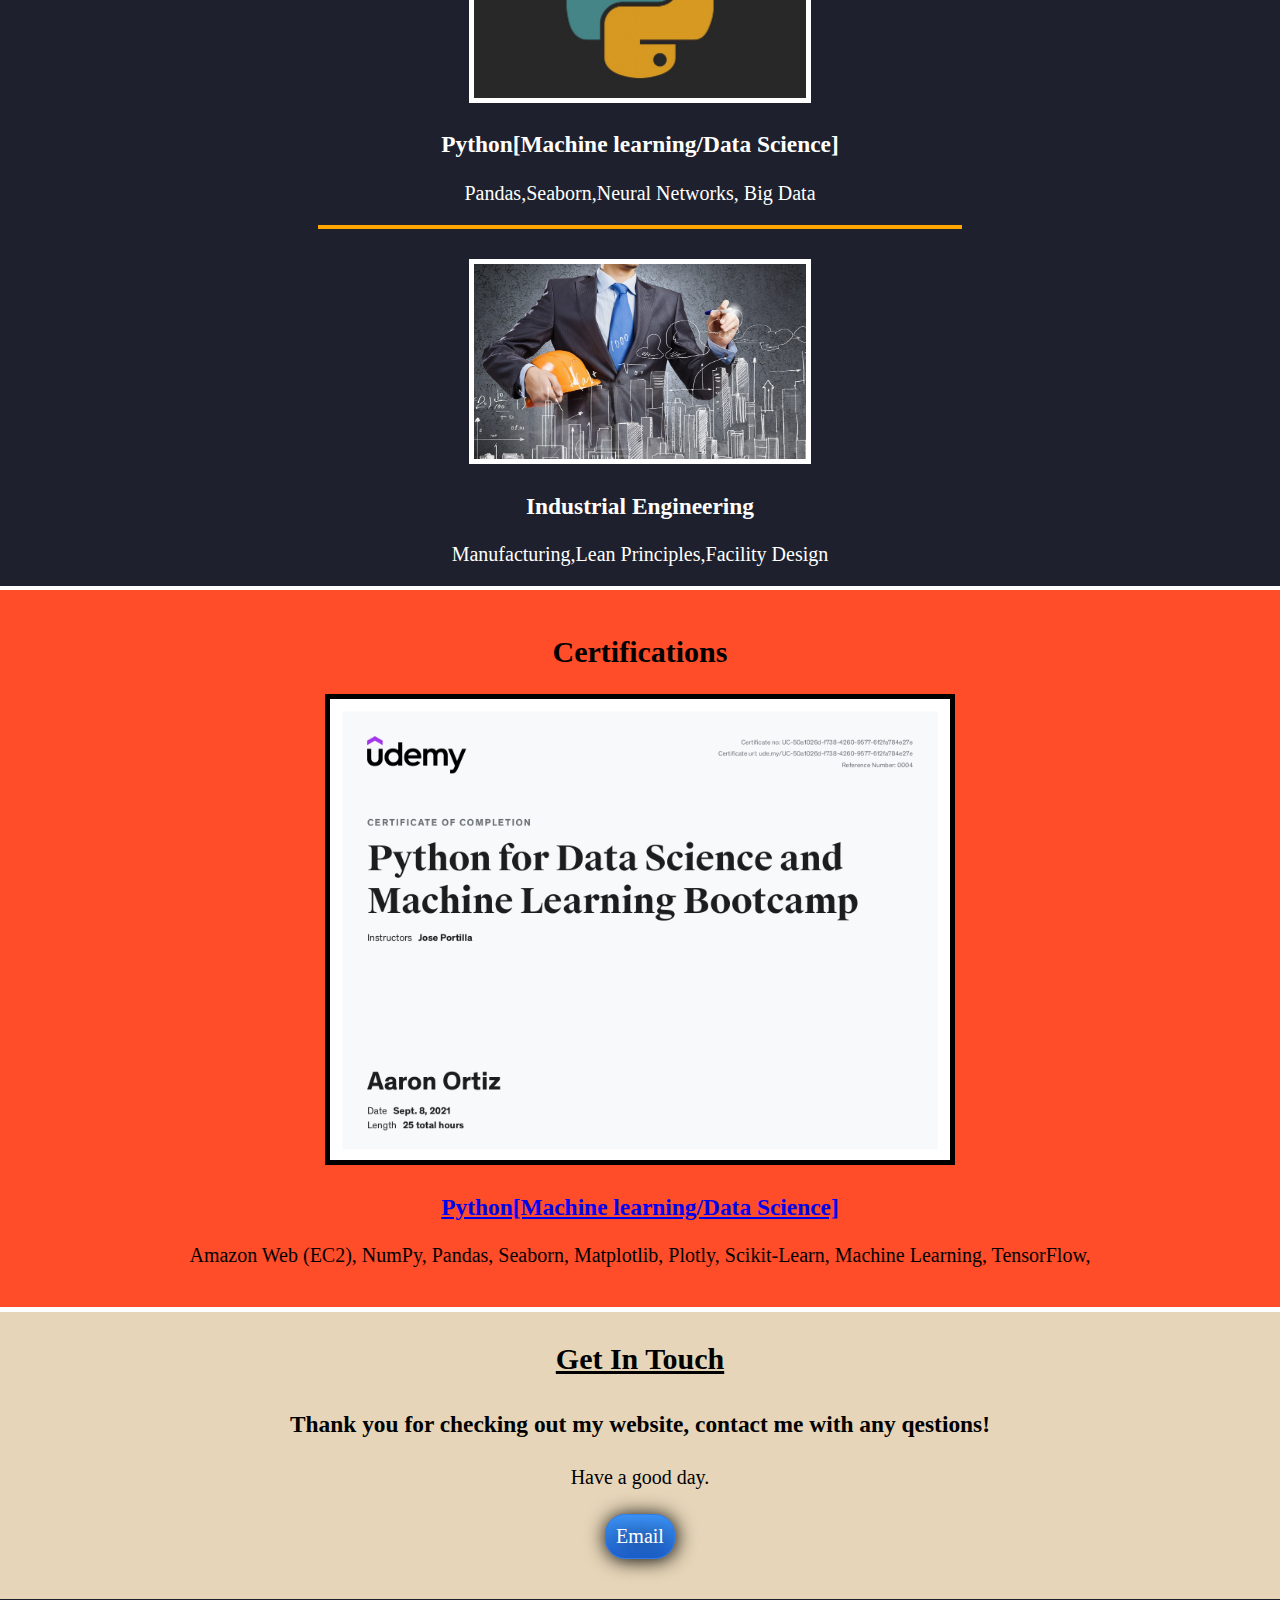
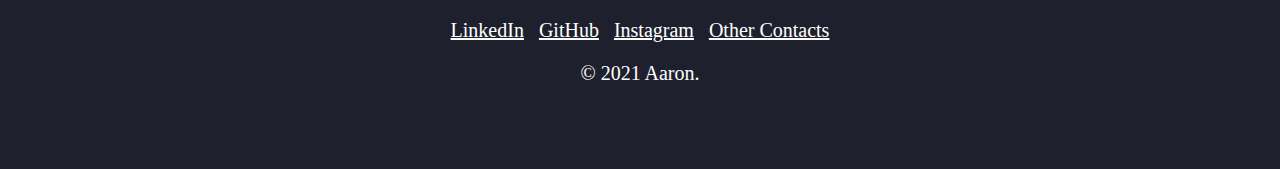
==== commit 6af9a1bd: "Update index.html" ====
--- a/index.html
+++ b/index.html
@@ -77,22 +77,26 @@
 </div>
 </div>
 
-      <div class="bottom">
+     <div class="bottom">
 
       <div class="contact-me">
         <h2 class="bottomH">Get In Touch</h2>
         <h3 class="Greet">Thank you for checking out my website, contact me with any qestions!</h3>
         <p class="good">Have a good day.</p>
-          <a href="mailto:aortiz122442@gmail.com" class="BUTTON_PYX">CONTACT ME</a>
+        <a href="mailto:aortiz122442@gmail.com" class="BUTTON_PYX">Email</a>
       </div>
 
 
 
     <div class="bottom-container">
-      <a class="footer-link" href="https://www.linkedin.com/in/aaron-ortiz-990692208/">LinkedIn&nbsp;</a>
- &nbsp;
-     
+      <a class="footer-link" href="https://www.linkedin.com/in/aaron-ortiz-990692208/">LinkedIn</a>
+&nbsp;
       <a class="footer-link" href="https://github.com/AOrtiz55">GitHub</a>
+      &nbsp;
+      <a class="footer-link" href="https://www.instagram.com/aaronortiz28/">Instagram</a>
+      &nbsp;
+      <a class="footer-link" href="contact.html">Other Contacts</a>
+
 
       <p>© 2021 Aaron.</p>
     </div>
